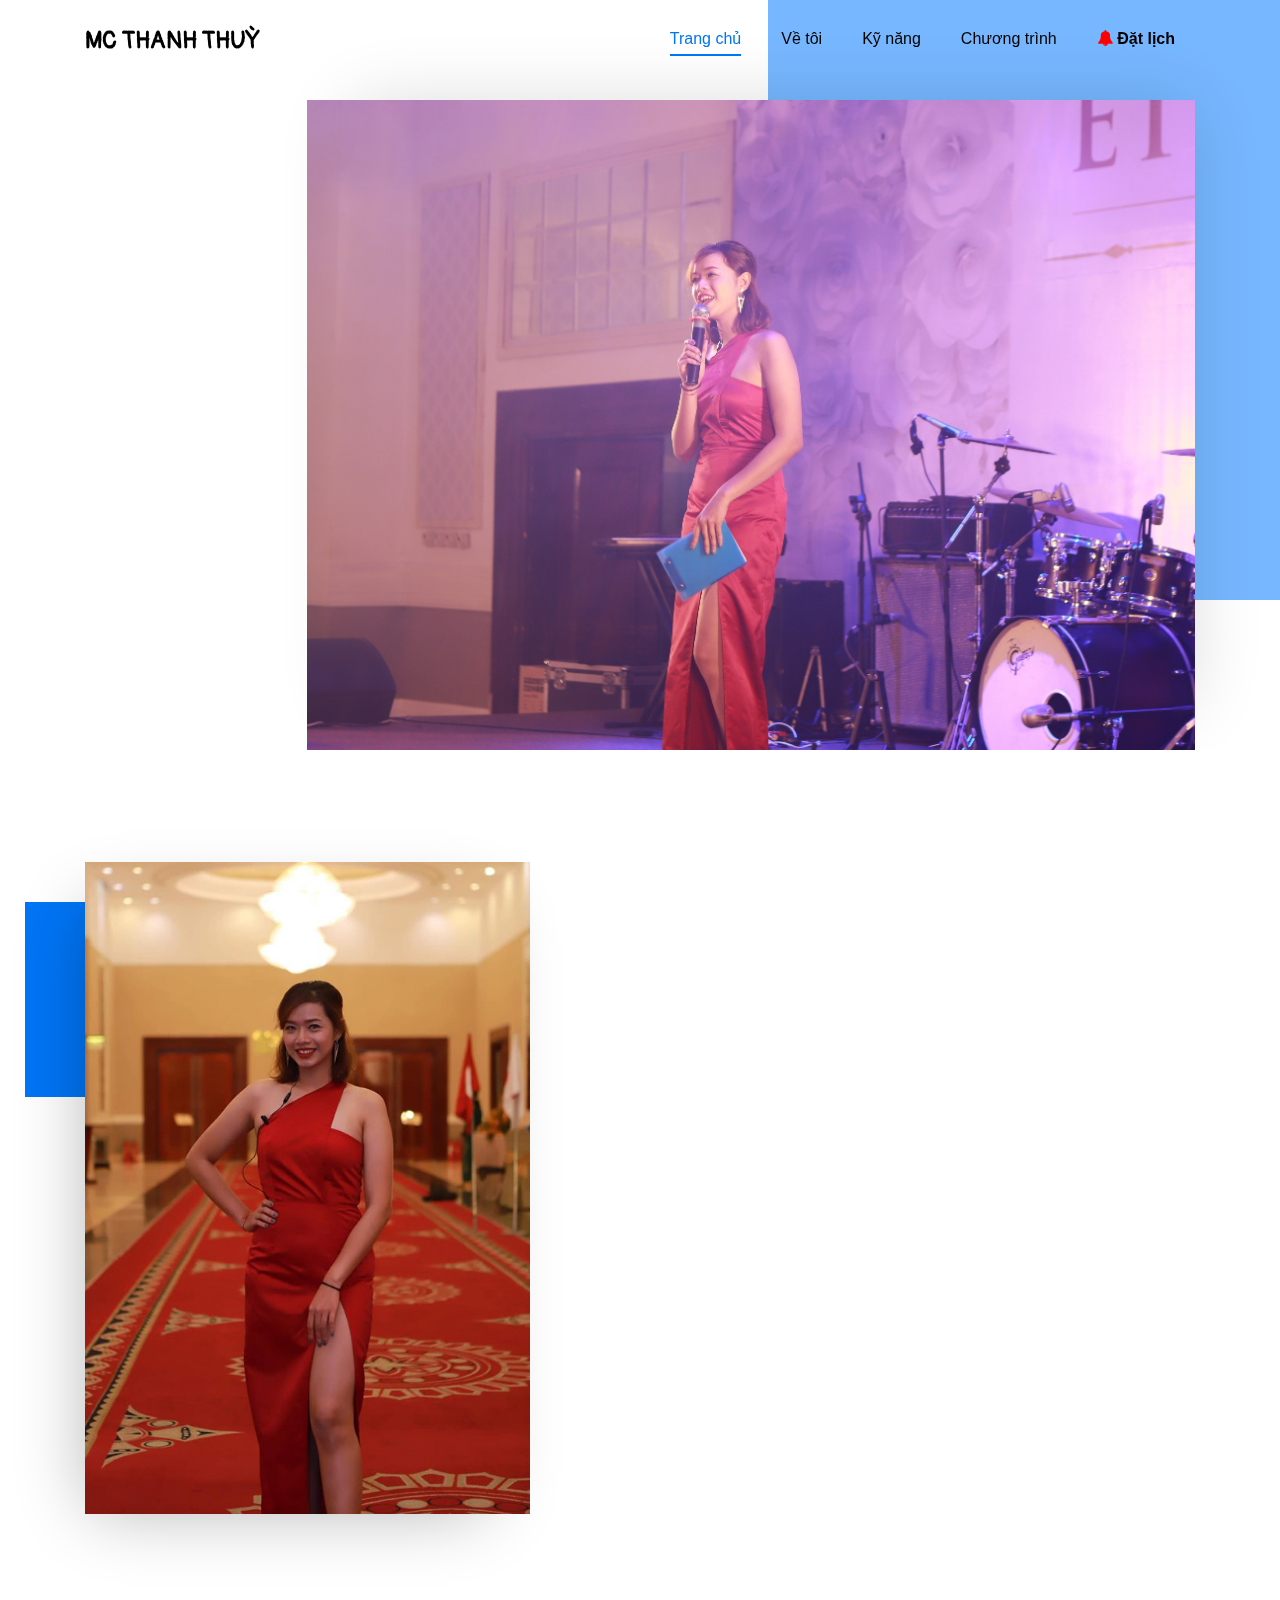
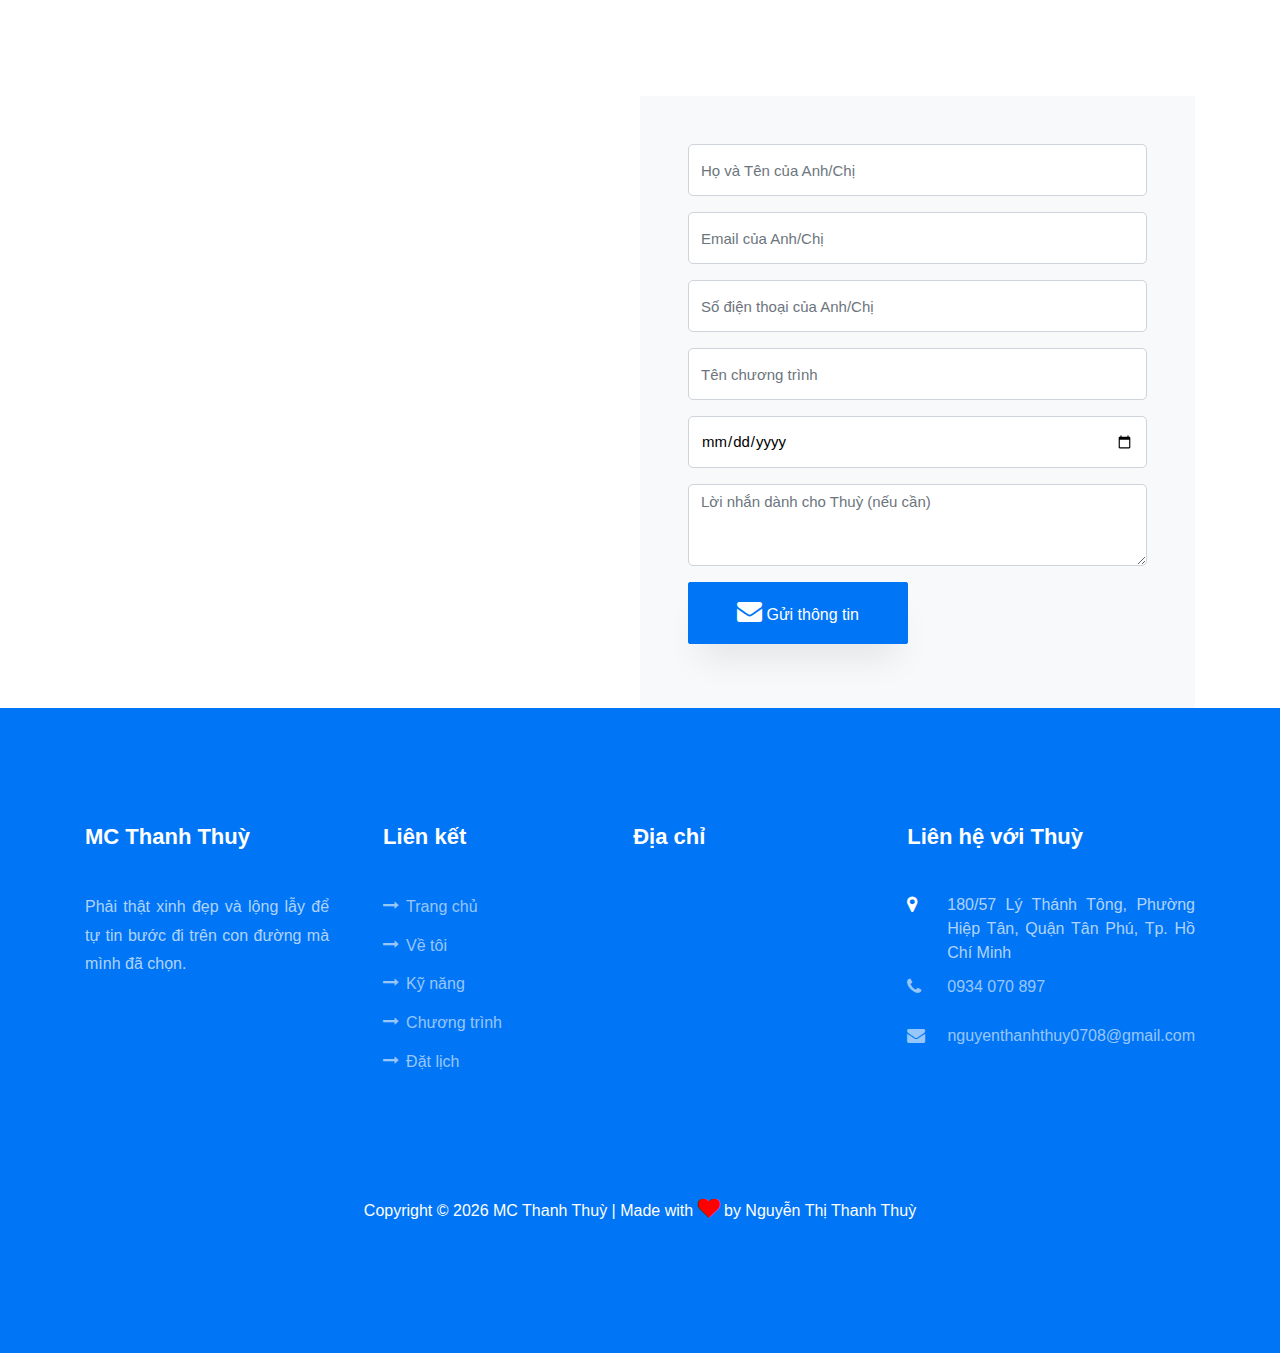
==== index.html @ 59573416 "Version 1" ====
<!DOCTYPE HTML>
<html xmlns="http://www.w3.org/1999/xhtml" xml:lang="vi-vn" lang="vi-vn" >
	<head profile="http://www.w3.org/1999/xhtml/vocab">
    	<meta name="robots" content="index, follow" />
    	<meta name="revisit-after" content="1 days" />		
    	<meta name="viewport" content="width=device-width, initial-scale=1.0, maximum-scale=1.0, user-scalable=no">
    	<meta http-equiv="content-type" content="text/html; charset=utf-8" />

    	<title>MC THANH THUỲ</title>
    	<link rel="shortcut icon" href="favicon.ico" type="image/x-icon"/>

    	<meta name="keywords" content="mc, master of ceremonies, nguoi dan chuong trinh, mc chuong trinh, mc su kien, thanh thuy, nguyen thi thanh thuy, thanh thuỳ, nguyễn thị thanh thuỳ, người dẫn chương trình, mc chương trình, mc sự kiện, team building, mc chuyen nghiep, mc chuyên nghiệp" />
    	<meta name="description" content="Nguyễn Thị Thanh Thuỳ - MC chuyên nghiệp tại Tp. Hồ Chí Minh, đảm bảo sự hài lòng cho chương trình, sự kiện của bạn." />
    	<meta name="copyright" content="MC Thanh Thuỳ" />
    	<meta name="author" content="Nguyễn Thị Thanh Thuỳ" />

    	<link href="https://fonts.googleapis.com/css?family=Pacifico&display=swap" rel="stylesheet">
    	<link href="https://fonts.googleapis.com/css?family=Pangolin&display=swap" rel="stylesheet">
    	<link href="https://stackpath.bootstrapcdn.com/font-awesome/4.7.0/css/font-awesome.min.css" rel="stylesheet" integrity="sha384-wvfXpqpZZVQGK6TAh5PVlGOfQNHSoD2xbE+QkPxCAFlNEevoEH3Sl0sibVcOQVnN" crossorigin="anonymous">
    	<link rel="stylesheet" href="css/open-iconic-bootstrap.min.css">
    	<link rel="stylesheet" href="css/animate.css">
    	<link rel="stylesheet" href="css/owl.carousel.min.css">
    	<link rel="stylesheet" href="css/owl.theme.default.min.css">
    	<link rel="stylesheet" href="css/magnific-popup.css">
    	<link rel="stylesheet" href="css/aos.css">
    	<link rel="stylesheet" href="css/ionicons.min.css">
	    <link rel="stylesheet" href="css/flaticon.css">
	    <link rel="stylesheet" href="css/icomoon.css">
	    <link rel="stylesheet" href="css/font-awesome-animation.min.css">
	    <link rel="stylesheet" href="css/style.css">
  	</head>
	<body data-spy="scroll" data-target=".site-navbar-target" data-offset="300"> 
    	<nav class="navbar navbar-expand-lg navbar-dark ftco_navbar bg-dark ftco-navbar-light site-navbar-target" id="ftco-navbar">
	    	<div class="container">
	      		<a class="navbar-brand" href="index.html" style="font-family: 'Pangolin', cursive;">MC Thanh Thuỳ</a>
	      		<button class="navbar-toggler js-fh5co-nav-toggle fh5co-nav-toggle" type="button" data-toggle="collapse" data-target="#ftco-nav" aria-controls="ftco-nav" aria-expanded="false" aria-label="Toggle navigation">
	        		<span class="oi oi-menu"></span> 
	      		</button>
	      		<div class="collapse navbar-collapse" id="ftco-nav">
	        		<ul class="navbar-nav nav ml-auto">
		          		<li class="nav-item"><a href="#home-section" class="nav-link"><span>Trang chủ</span></a></li>
		          		<li class="nav-item"><a href="#about-section" class="nav-link"><span>Về tôi</span></a></li>
		          		<li class="nav-item"><a href="#skills-section" class="nav-link"><span>Kỹ năng</span></a></li>
		          		<li class="nav-item"><a href="#projects-section" class="nav-link"><span>Chương trình</span></a></li>
		          		<li class="nav-item"><a href="#contact-section" class="nav-link"><span style="font-weight: bold;"><i class="fa fa-bell faa-ring animated" style="color: red"></i> Đặt lịch</span></a></li>
	        		</ul>
	      		</div>
	    	</div>
	  	</nav>

	  	<section id="home-section" class="hero">
		  	<div class="home-slider  owl-carousel">
	      		<div class="slider-item ">
	      			<div class="overlay"></div>
	        		<div class="container">
	          			<div class="row d-md-flex no-gutters slider-text align-items-end justify-content-end" data-scrollax-parent="true">
	          				<div class="one-third order-md-last img" style="background-image:url(images/background_1.jpg);">
	          					<div class="overlay"></div>
	          				</div>
		          			<div class="one-forth d-flex  align-items-center ftco-animate" data-scrollax=" properties: { translateY: '70%' }">
		          				<div class="text">
		          					<span class="subheading">#Thanh_Thuỳ_Nè</span>
			            			<h1 class="mb-4 mt-3">Tôi là </br> <span>Thanh Thuỳ</span></h1>
			            			<h2 class="mb-4">Master </br> of Ceremonies</h2>
		            			</div>
		          			</div>
	        			</div>
	        		</div>
	      		</div>

	      		<div class="slider-item">
	      			<div class="overlay"></div>
	        		<div class="container">
	          			<div class="row d-flex no-gutters slider-text align-items-end justify-content-end" data-scrollax-parent="true">
	          				<div class="one-third order-md-last img" style="background-image:url(images/background_2.jpg);">
	          					<div class="overlay"></div>
	          				</div>
		         			<div class="one-forth d-flex align-items-center ftco-animate" data-scrollax=" properties: { translateY: '70%' }">
		          				<div class="text">
		          					<span class="subheading">#Thanh_Thuỳ_Làm_MC</span>
			            			<h1 class="mb-4 mt-3">MC <span>chính là đam mê!</span></h1>
			            			<h2 class="mb-4">My Passion</h2>
		            			</div>
		          			</div>
	        			</div>
	        		</div>
	      		</div>
	    	</div>
    	</section>

	    <section class="ftco-about ftco-counter img ftco-section" id="about-section">
	    	<div class="container">
	    		<div class="row d-flex">
	    			<div class="col-md-6 col-lg-5 d-flex">
	    				<div class="img-about img d-flex align-items-stretch">
	    					<div class="overlay"></div>
		    				<div class="img d-flex align-self-stretch align-items-center" style="background-image:url(images/about-1.jpg);">
		    				</div>
	    				</div>
	    			</div>
	    			<div class="col-md-6 col-lg-7 pl-lg-5 py-5">
	    				<div class="row justify-content-start pb-3">
			          		<div class="col-md-12 heading-section ftco-animate">
			          			<span class="subheading">Xin chào mọi người, tôi là</span>
			            		<h2 class="mb-4" style="font-size: 34px; text-align: center; text-transform: capitalize; font-family: 'Pacifico', cursive; color: #CC3366;">Nguyễn Thị Thanh Thuỳ</h2>
			            		<p style="text-align: justify;">Đối với Thuỳ, </br>&nbsp; &nbsp; &nbsp;Phải thật xinh đẹp và lộng lẫy để tự tin bước đi trên con đường mà mình đã chọn.</p>
			          		</div>
			        	</div>
			        	<div class="row">
			        		<div class="col-md-6" style="text-align: center;">
			        			<div class="media block-6 services d-block ftco-animate">
			              			<i class="fa fa-microphone fa-5x" style="color: #006666;"></i>
			              			<div class="media-body" style="margin-top: 10px;">
			               	 			<h3 class="heading mb-3" style="color: #006666">Thuỳ là MC!</h3>
			                			<p>Công việc của Thuỳ là giúp cho một chương trình trở nên hoàn hảo nhất.</p>
			              			</div>
			            		</div> 
			        		</div>
			        		<div class="col-md-6" style="text-align: center;">
			        			<div class="media block-6 services d-block ftco-animate">
			              			<i class="fa fa-address-card fa-5x" style="color: #006666"></i>
						            <div class="media-body" style="margin-top: 9px;">
						            	<h3 class="heading mb-3" style="color: #006666">Xem CV của Thuỳ!</h3>
						                <p>Xem chi tiết CV để biết thêm về Thuỳ và công việc của Thuỳ tại <a href="#" target="_blank">đây</a>.</p>
						            </div>
			            		</div> 
			        		</div>
			        	</div>
		          		<div class="counter-wrap ftco-animate d-flex mt-md-3">
	              			<div class="text p-4 pr-5 bg-primary">
	              				<p class="mb-0">
		                			<span class="number" data-number="50"></span>
		                			<span>Chương trình - Sự kiện</span>
	                			</p>
	              			</div>
		          		</div>
		        	</div>
	        	</div>
	    	</div>
	    </section>
		
		<section class="ftco-section bg-light" id="skills-section">
			<div class="container">
				<div class="row justify-content-center pb-5">
          			<div class="col-md-12 heading-section text-center ftco-animate">
            			<h2 class="mb-4">Kỹ năng</h2>
            			<p>Giao tiếp là một kỹ năng bạn có thể học. Nó cũng giống như đi xe đạp hay tập đánh máy. </br> Nếu bạn sẵn sàng nhọc công vì nó, bạn có thể nhanh chóng cải thiện chất lượng của mọi phần trong cuộc sống của mình.</p>
          			</div>
        		</div>
				<div class="row">
					<div class="col-md-6 animate-box">
						<div class="progress-wrap ftco-animate">
							<h3>Tin học văn phòng</h3>
							<div class="progress">
							 	<div class="progress-bar color-1" role="progressbar" aria-valuenow="80"
							  	aria-valuemin="0" aria-valuemax="100" style="width:80%">
							    	<span>80%</span>
							  	</div>
							</div>
						</div>
					</div>
					<div class="col-md-6 animate-box">
						<div class="progress-wrap ftco-animate">
							<h3>Kỹ năng thuyết trình</h3>
							<div class="progress">
							 	<div class="progress-bar color-2" role="progressbar" aria-valuenow="90"
							  	aria-valuemin="0" aria-valuemax="100" style="width:90%">
							    	<span>90%</span>
							  	</div>
							</div>
						</div>
					</div>
					<div class="col-md-6 animate-box">
						<div class="progress-wrap ftco-animate">
							<h3>Kỹ năng quản lý thời gian</h3>
							<div class="progress">
							 	<div class="progress-bar color-3" role="progressbar" aria-valuenow="90"
							  	aria-valuemin="0" aria-valuemax="100" style="width:90%">
							    	<span>90%</span>
							  	</div>
							</div>
						</div>
					</div>
					<div class="col-md-6 animate-box">
						<div class="progress-wrap ftco-animate">
							<h3>Kỹ năng xử lý tình huống</h3>
							<div class="progress">
							 	<div class="progress-bar color-4" role="progressbar" aria-valuenow="85"
							  	aria-valuemin="0" aria-valuemax="100" style="width:85%">
							    <span>85%</span>
							  	</div>
							</div>
						</div>
					</div>
					<div class="col-md-6 animate-box">
						<div class="progress-wrap ftco-animate">
							<h3>Photoshop</h3>
							<div class="progress">
							 	<div class="progress-bar color-5" role="progressbar" aria-valuenow="80"
							  	aria-valuemin="0" aria-valuemax="100" style="width:80%">
							    <span>80%</span>
							  	</div>
							</div>
						</div>
					</div>
					<div class="col-md-6 animate-box">
						<div class="progress-wrap ftco-animate">
							<h3>Ngoại ngữ (Tiếng Anh)</h3>
							<div class="progress">
							 	<div class="progress-bar color-6" role="progressbar" aria-valuenow="80"
							  	aria-valuemin="0" aria-valuemax="100" style="width:80%">
							    <span>80%</span>
							  	</div>
							</div>
						</div>
					</div>
				</div>
				<div class="row justify-content-center py-5 mt-5">
          			<div class="col-md-12 heading-section text-center ftco-animate">
            			<p>Kỹ năng tốt nhất của tôi là sự cầu thị. Tôi là miếng bọt biển và năng nổ muốn học hỏi.</p>
          			</div>
        		</div>

        		<div class="row">
					<div class="col-md-4 text-center d-flex ftco-animate">
						<div class="services-1">
							<span class="icon">
								<i class="flaticon-analysis"></i>
							</span>
							<div class="desc">
								<h3 class="mb-5">Khám Phá</h3>
								<h4>Du lịch đó đây</h4>
								<h4>Tán gẫu bạn bè</h4>
								<h4>Ăn uống - Trà sữa</h4>
							</div>
						</div>
					</div>
					<div class="col-md-4 text-center d-flex ftco-animate">
						<div class="services-1">
							<span class="icon">
								<i class="flaticon-flasks"></i>
							</span>
							<div class="desc">
								<h3 class="mb-5">Sáng Tạo</h3>
								<h4>Thông tin chương trình</h4>
								<h4>Thiết kế truyền thông</h4>
								<h4>Thương hiệu cá nhân</h4>
							</div>
						</div>
					</div>
					<div class="col-md-4 text-center d-flex ftco-animate">
						<div class="services-1">
							<span class="icon">
								<i class="flaticon-ideas"></i>
							</span>
							<div class="desc">
								<h3 class="mb-5">Học Hỏi</h3>
								<h4>Cầu thị</h4>
								<h4>Kỹ năng xã hội</h4>
								<h4>Chuyên môn nghề nghiệp</h4>
							</div>
						</div>
					</div>
				</div>
			</div>
		</section>

		<section class="ftco-section ftco-hireme">
			<div class="container">
				<div class="row">
					<div class="col-md-8 col-lg-9 d-flex align-items-center ftco-animate">
						<h2>Để Thuỳ <span>là MC</span> cho chương trình của bạn...</h2>
					</div>
					<div class="col-md-4 col-lg-3 d-flex align-items-center ftco-animate">
						<p class="mb-0"><a href="#contact-section" class="btn btn-white py-4 px-5" style="font-weight: bold;"><i class="fa fa-circle-o faa-burst animated"></i>&nbsp;&nbsp; Đặt lịch ngay</a></p>
					</div>
				</div>
			</div>
		</section>
 

	    <section class="ftco-section ftco-project" id="projects-section">
	    	<div class="container">
	    		<div class="row justify-content-center pb-5">
	          		<div class="col-md-12 heading-section text-center ftco-animate">
	            		<h2 class="mb-4">Chương trình tiêu biểu</h2>
	            		<p>Mỗi chương trình diễn ra dù thành công hay không đều luôn để lại cho Thuỳ những kỷ niệm vui vẻ.</br> Thuỳ lấy những kỷ niệm này và biến chúng thành động lực để thực hiện tốt các chương trình tiếp theo!</p>
	          		</div>
	        	</div>
	    		<div class="row">
	    			<div class="col-md-8">
	    				<div class="project img ftco-animate img-2 d-flex justify-content-center align-items-center" style="background-image: url(images/etherial-indie-show-2019.png);">
	    					<div class="overlay"></div>
		    				<div class="text text-center p-4">
		    					<h3><a href="https://www.yan.vn/cong-dong-indie-da-tai-da-mat-voi-etherial-indie-show-2019-200750.html" target="_blank">Etherial Indie Show 2019</a></h3>
		    					<span>Đại học FPT</span>
		    				</div>
	    				</div>
	    			</div>
	    			<div class="col-md-4">
	    				<div class="row">
	    					<div class="col-md-12">
			    				<div class="project img ftco-animate d-flex justify-content-center align-items-center" style="background-image: url(images/doanh-nhan-tre-dai-loan.jpg);">
			    					<div class="overlay"></div>
				    				<div class="text text-center p-4">
				    					<h3><a href="http://quochoitv.vn/kinh-te-xa-hoi/2018/9/hoi-doanh-nhan-tre-dai-loan-chia-se-yeu-thuong-voi-nguoi-dan-tinh-ben-tre/226286" target="_blank">Hội Doanh nhân trẻ Đài Loan chia sẻ yêu thương</a></h3>
				    					<span>Tỉnh Bến Tre</span>
				    				</div>
			    				</div>
		    				</div>
		    				<div class="col-md-12">
			    				<div class="project img ftco-animate d-flex justify-content-center align-items-center" style="background-image: url(images/cctv-tan-phu.jpg);">
			    					<div class="overlay"></div>
				    				<div class="text text-center p-4">
				    					<h3><a href="https://www.facebook.com/pg/cctvtanphu/photos/?tab=album&album_id=279599706063622" target="_blank">CCTV Tân Phú: GALA Gặp Nhau Cuối Năm 2018</a></h3>
				    					<span>CCTV Tân Phú</span>
				    				</div>
			    				</div>
		    				</div>
	    				</div>
	    			</div>
	    			<div class="col-md-4">
	    				<div class="project img ftco-animate d-flex justify-content-center align-items-center" style="background-image: url(images/workshop-vina-macines.jpg);">
	    					<div class="overlay"></div>
		    				<div class="text text-center p-4">
		    					<h3><a href="https://www.facebook.com/nguyenthanhthuy.0708/posts/1550811651726961" target="_blank">Workshop kỹ thuật - Vinamachines - PrimaPower - DataVTech - Epicor</a></h3>
		    					<span>Đại học HUTECH</span>
		    				</div>
	    				</div>
	  				</div>
	  				<div class="col-md-8">
	    				<div class="project img ftco-animate d-flex justify-content-center align-items-center" style="background-image: url(images/doi-thoai-cung-seo.jpg);">
	    					<div class="overlay"></div>
		    				<div class="text text-center p-4">
		    					<h3><a href="https://www.facebook.com/hutechuniversity/posts/1752293751580608" target="_blank">“Đối thoại cùng CEO” với chủ đề “Học và làm gì để thành công trong thời đại 4.0?”</a></h3>
		    					<span>Đại học HUTECH</span>
		    				</div>
	    				</div>
	  				</div>
	    		</div>
	    	</div>
	    </section>

	    <section class="ftco-section contact-section ftco-no-pb" id="contact-section">
	      	<div class="container">
	      		<div class="row justify-content-center mb-5 pb-3">
	          		<div class="col-md-7 heading-section text-center ftco-animate">
	            		<h2 class="mb-4">Liên hệ với Thuỳ</h2>
	            		<p>Hãy để lại thông tin của Quý Anh/Chị, Thuỳ sẽ liên hệ lại với Anh/Chị sớm nhất!</p>
	          		</div>
	        	</div>

		        <div class="row no-gutters block-9">
		          	<div class="col-md-6 order-md-last d-flex">
		            	<form class="bg-light p-4 p-md-5 contact-form" id="register-form">
		              		<div class="form-group">
		                		<input name="HoVaTen" type="text" class="form-control" placeholder="Họ và Tên của Anh/Chị" required>
		              		</div>
		              		<div class="form-group">
		                		<input name="Email" type="email" class="form-control" placeholder="Email của Anh/Chị" required>
		              		</div>
		              		<div class="form-group">
		                		<input name="SoDienThoai" type="number" class="form-control" placeholder="Số điện thoại của Anh/Chị" required>
		              		</div>
		              		<div class="form-group">
		                		<input name="TenChuongTrinh" type="text" class="form-control" placeholder="Tên chương trình" required>
		              		</div>
		              		<div class="form-group">
		                		<input name="NgayDienRa" type="date" class="form-control" placeholder="Chọn ngày diễn ra chương trình" required>
		              		</div>
		              		<div class="form-group">
		                		<textarea name="NoiDung" cols="30" rows="3" class="form-control" placeholder="Lời nhắn dành cho Thuỳ (nếu cần)"></textarea>
		              		</div>
		              		<div class="form-group" style="margin-bottom: 15px;">
		              			<div class="g-recaptcha" data-sitekey="6LfOPKoUAAAAAPwnVXd_mOxnsbtYsc3b9BoABb5o" data-callback="enableBtn"></div>
		              		</div>
		              		<div class="form-group" id="btnsubmit">
		                		<button type="submit" id="submit-form" class="btn btn-primary py-3 px-5"><i class="fa fa-envelope faa-shake animated" style="font-size: 25px;"></i>&nbsp;Gửi thông tin</button>
		              		</div>
		            	</form>
		          	</div>

		          	<div class="col-md-6 d-flex">
		          		<div class="img" style="background-image: url(images/about.jpg);"></div>
		          	</div>
		        </div>
	      	</div>
	    </section>
		
	    <footer class="ftco-footer ftco-section">
	      	<div class="container">
	        	<div class="row mb-5">
	          		<div class="col-md">
	            		<div class="ftco-footer-widget mb-4">
	              			<h2 class="ftco-heading-2">MC Thanh Thuỳ</h2>
	              			<p style="text-align: justify;">Phải thật xinh đẹp và lộng lẫy để tự tin bước đi trên con đường mà mình đã chọn.</p>
	              			<ul class="ftco-footer-social list-unstyled float-md-left float-lft mt-5">
	                			<li class="ftco-animate"><a href="#" target="_blank"><span class="icon-twitter"></span></a></li>
	                			<li class="ftco-animate"><a href="https://www.facebook.com/nguyenthanhthuy.0708" target="_blank"><span class="icon-facebook"></span></a></li>
	                			<li class="ftco-animate"><a href="#" target="_blank"><span class="icon-instagram"></span></a></li>
	              			</ul>
	            		</div>
	          		</div>
	          		<div class="col-md">
	            		<div class="ftco-footer-widget mb-4 ml-md-4">
	              			<h2 class="ftco-heading-2">Liên kết</h2>
	              			<ul class="list-unstyled">
				                <li><a href="#home-section"><span class="icon-long-arrow-right mr-2"></span>Trang chủ</a></li>
				                <li><a href="#about-section"><span class="icon-long-arrow-right mr-2"></span>Về tôi</a></li>
				                <li><a href="#skills-section"><span class="icon-long-arrow-right mr-2"></span>Kỹ năng</a></li>
				                <li><a href="#projects-section"><span class="icon-long-arrow-right mr-2"></span>Chương trình</a></li>
				                <li><a href="#contact-section"><span class="icon-long-arrow-right mr-2"></span>Đặt lịch</a></li>
	              			</ul>
	            		</div>
	          		</div>
	          		<div class="col-md">
	             		<div class="ftco-footer-widget mb-4">
	              			<h2 class="ftco-heading-2">Địa chỉ</h2>
	              			<div>
	              				<iframe src="https://www.google.com/maps/embed?pb=!1m18!1m12!1m3!1d692.8872411856983!2d106.62405882669255!3d10.768189936909359!2m3!1f0!2f0!3f0!3m2!1i1024!2i768!4f13.1!3m3!1m2!1s0x31752c216dd2c5cd%3A0x283805a373712e55!2zQ0xCIELGoWkgTOG7mWkgTMO9IFRow6FuaCBUw7RuZw!5e0!3m2!1svi!2s!4v1561293839003!5m2!1svi!2s" width="100%" height="222" frameborder="0" style="border:0" allowfullscreen></iframe>
	              			</div>
	            		</div>
	          		</div>
	          		<div class="col-md">
	            		<div class="ftco-footer-widget mb-4">
	            			<h2 class="ftco-heading-2">Liên hệ với Thuỳ</h2>
	            			<div class="block-23 mb-3">
				             	<ul>
				                	<li><span class="icon icon-map-marker"></span><span class="text" style="text-align: justify;">180/57 Lý Thánh Tông, Phường Hiệp Tân, Quận Tân Phú, Tp. Hồ Chí Minh</span></li>
				                	<li><a href="tel:0934070897"><span class="icon icon-phone"></span><span class="text">0934 070 897</span></a></li>
				                	<li><a href="mailto:nguyenthanhthuy0708@gmail.com"><span class="icon icon-envelope"></span><span class="text">&nbsp;&nbsp;&nbsp;&nbsp;&nbsp;nguyenthanhthuy0708@gmail.com</span></a></li>
				              	</ul>
		            		</div>
	            		</div>
	          		</div>
	        	</div>
	        	<div class="row">
	          		<div class="col-md-12 text-center">
	            		<p style="color: #fff">Copyright &copy; <script>document.write(new Date().getFullYear());</script> MC Thanh Thuỳ | Made with <i class="fa fa-heart faa-pulse animated" style="color: red; font-size: 22px;"></i> by Nguyễn Thị Thanh Thuỳ</p>
	          		</div>
	        	</div>
	      	</div>
	    </footer>

	    <div class="modal fade" id="SuccessModal" tabindex="-1" role="dialog" aria-labelledby="SuccessModal" aria-hidden="true">
  			<div class="modal-dialog modal-lg" role="document">
    			<div class="modal-content">
					<div class="modal-body">
						<div class="row">
						    <div class="col-md-4">
						     	<img src="image/success.gif" width="100%">
						    </div>
						    <div class="col-md-8">
						     	<p style="color: red; font-weight: bold; text-align: justify;">Cảm ơn Quý Anh/Chị đã gửi thông tin liên hệ cho Thuỳ. Thông tin này đã được gửi đi thành công!</p>
						     	<p style="text-align: justify;">Thuỳ sẽ chủ động liên hệ lại với Anh/Chị theo thông tin trên để xác nhận thông tin chương trình.</p>
								<p style="text-align: justify;">Mọi thắc mắc, Quý Anh/Chị có thể liên hệ với Thuỳ qua số điện thoại <a href="tel:0934070897">0934 070 897</a> hoặc qua địa chỉ email <a href="mailto:nguyenthanhthuy0708@gmail.com">nguyenthanhthuy0708@gmail.com</a>.</p>
								<p>Trân trọng cảm ơn! Chúc Quý Anh/Chị một ngày an lành!</p>
						    </div>
						</div>
					</div>
      				<div class="modal-footer">
        				<button type="button" class="btn btn-success" data-dismiss="modal">Đóng</button>
      				</div>
    			</div>
  			</div>
		</div>

		<div class="modal fade" id="FailModal" tabindex="-1" role="dialog" aria-labelledby="FailModal" aria-hidden="true">
  			<div class="modal-dialog modal-lg" role="document">
    			<div class="modal-content">
					<div class="modal-body">
						<div class="row">
						    <div class="col-md-4">
						     	<img src="image/fail.gif" width="100%">
						    </div>
						    <div class="col-md-8">
						     	<p style="color: red; font-weight: bold;">Ops! Đã có lỗi xảy ra, Quý Anh/Chị vui lòng gửi lại giúp Thuỳ.</p>
								<p>Nếu lỗi vẫn tiếp tục xảy ra, vui lòng phản hồi thông tin qua địa chỉ email: <a href="mailto:hongphuoc2597@gmai.com">hongphuoc2597@gmai.com</a>.</p>
								<p>Trân trọng cảm ơn!</p>
						    </div>
						</div>
					</div>
      				<div class="modal-footer">
        				<button type="button" class="btn btn-success" data-dismiss="modal">Đóng</button>
      				</div>
    			</div>
  			</div>
		</div>

  		<div id="ftco-loader" class="show fullscreen"><svg class="circular" width="48px" height="48px"><circle class="path-bg" cx="24" cy="24" r="22" fill="none" stroke-width="4" stroke="#eeeeee"/><circle class="path" cx="24" cy="24" r="22" fill="none" stroke-width="4" stroke-miterlimit="10" stroke="#F96D00"/></svg></div>

		<script src="js/jquery.min.js"></script>
		<script src="js/jquery-migrate-3.0.1.min.js"></script>
		<script src="js/popper.min.js"></script>
		<script src="js/bootstrap.min.js"></script>
		<script src="js/jquery.easing.1.3.js"></script>
		<script src="js/jquery.waypoints.min.js"></script>
		<script src="js/jquery.stellar.min.js"></script>
		<script src="js/owl.carousel.min.js"></script>
		<script src="js/jquery.magnific-popup.min.js"></script>
		<script src="js/aos.js"></script>
		<script src="js/jquery.animateNumber.min.js"></script>
		<script src="js/scrollax.min.js"></script>
		  
		<script src="js/main.js"></script>
		<script src='https://www.google.com/recaptcha/api.js'></script>

		<!-- Template by Colorlib, website: https://colorlib.com -->
		<!-- Developed by Nguyen Trong Minh Hong Phuoc -->
  	</body>
</html>
---- css/flaticon.css ----
/*
  	Flaticon icon font: Flaticon
  	Creation date: 04/01/2019 13:45
  	*/


@font-face {
  font-family: "Flaticon";
  src: url("../fonts/flaticon/font/Flaticon.eot");
  src: url("../fonts/flaticon/font/Flaticon.eot?#iefix") format("embedded-opentype"),
       url("../fonts/flaticon/font/Flaticon.woff") format("woff"),
       url("../fonts/flaticon/font/Flaticon.ttf") format("truetype"),
       url("../fonts/flaticon/font/Flaticon.svg#Flaticon") format("svg");
  font-weight: normal;
  font-style: normal;
}

@media screen and (-webkit-min-device-pixel-ratio:0) {
  @font-face {
    font-family: "Flaticon";
    src: url("../fonts/flaticon/font/Flaticon.svg#Flaticon") format("svg");
  }
}

[class^="flaticon-"]:before, [class*=" flaticon-"]:before,
[class^="flaticon-"]:after, [class*=" flaticon-"]:after {   
  font-family: Flaticon;
  font-style: normal;
  font-weight: normal;
  font-variant: normal;
  text-transform: none;
  line-height: 1;

  /* Better Font Rendering =========== */
  -webkit-font-smoothing: antialiased;
  -moz-osx-font-smoothing: grayscale;
}

.flaticon-ideas:before { content: "\f100"; }
.flaticon-flasks:before { content: "\f101"; }
.flaticon-analysis:before { content: "\f102"; }
.flaticon-ux-design:before { content: "\f103"; }
.flaticon-web-design:before { content: "\f104"; }
.flaticon-idea:before { content: "\f105"; }
.flaticon-innovation:before { content: "\f106"; }
---- css/icomoon.css ----
@font-face {
  font-family: 'icomoon';
  src:  url('../fonts/icomoon/icomoon.eot?6tt51o');
  src:  url('../fonts/icomoon/icomoon.eot?6tt51o#iefix') format('embedded-opentype'),
    url('../fonts/icomoon/icomoon.ttf?6tt51o') format('truetype'),
    url('../fonts/icomoon/icomoon.woff?6tt51o') format('woff'),
    url('../fonts/icomoon/icomoon.svg?6tt51o#icomoon') format('svg');
  font-weight: normal;
  font-style: normal;
}

[class^="icon-"], [class*=" icon-"] {
  /* use !important to prevent issues with browser extensions that change fonts */
  font-family: 'icomoon' !important;
  speak: none;
  font-style: normal;
  font-weight: normal;
  font-variant: normal;
  text-transform: none;
  line-height: 1;

  /* Better Font Rendering =========== */
  -webkit-font-smoothing: antialiased;
  -moz-osx-font-smoothing: grayscale;
}

.icon-asterisk:before {
  content: "\f069";
}
.icon-plus:before {
  content: "\f067";
}
.icon-question:before {
  content: "\f128";
}
.icon-minus:before {
  content: "\f068";
}
.icon-glass:before {
  content: "\f000";
}
.icon-music:before {
  content: "\f001";
}
.icon-search:before {
  content: "\f002";
}
.icon-envelope-o:before {
  content: "\f003";
}
.icon-heart:before {
  content: "\f004";
}
.icon-star:before {
  content: "\f005";
}
.icon-star-o:before {
  content: "\f006";
}
.icon-user:before {
  content: "\f007";
}
.icon-film:before {
  content: "\f008";
}
.icon-th-large:before {
  content: "\f009";
}
.icon-th:before {
  content: "\f00a";
}
.icon-th-list:before {
  content: "\f00b";
}
.icon-check:before {
  content: "\f00c";
}
.icon-close:before {
  content: "\f00d";
}
.icon-remove:before {
  content: "\f00d";
}
.icon-times:before {
  content: "\f00d";
}
.icon-search-plus:before {
  content: "\f00e";
}
.icon-search-minus:before {
  content: "\f010";
}
.icon-power-off:before {
  content: "\f011";
}
.icon-signal:before {
  content: "\f012";
}
.icon-cog:before {
  content: "\f013";
}
.icon-gear:before {
  content: "\f013";
}
.icon-trash-o:before {
  content: "\f014";
}
.icon-home:before {
  content: "\f015";
}
.icon-file-o:before {
  content: "\f016";
}
.icon-clock-o:before {
  content: "\f017";
}
.icon-road:before {
  content: "\f018";
}
.icon-download:before {
  content: "\f019";
}
.icon-arrow-circle-o-down:before {
  content: "\f01a";
}
.icon-arrow-circle-o-up:before {
  content: "\f01b";
}
.icon-inbox:before {
  content: "\f01c";
}
.icon-play-circle-o:before {
  content: "\f01d";
}
.icon-repeat:before {
  content: "\f01e";
}
.icon-rotate-right:before {
  content: "\f01e";
}
.icon-refresh:before {
  content: "\f021";
}
.icon-list-alt:before {
  content: "\f022";
}
.icon-lock:before {
  content: "\f023";
}
.icon-flag:before {
  content: "\f024";
}
.icon-headphones:before {
  content: "\f025";
}
.icon-volume-off:before {
  content: "\f026";
}
.icon-volume-down:before {
  content: "\f027";
}
.icon-volume-up:before {
  content: "\f028";
}
.icon-qrcode:before {
  content: "\f029";
}
.icon-barcode:before {
  content: "\f02a";
}
.icon-tag:before {
  content: "\f02b";
}
.icon-tags:before {
  content: "\f02c";
}
.icon-book:before {
  content: "\f02d";
}
.icon-bookmark:before {
  content: "\f02e";
}
.icon-print:before {
  content: "\f02f";
}
.icon-camera:before {
  content: "\f030";
}
.icon-font:before {
  content: "\f031";
}
.icon-bold:before {
  content: "\f032";
}
.icon-italic:before {
  content: "\f033";
}
.icon-text-height:before {
  content: "\f034";
}
.icon-text-width:before {
  content: "\f035";
}
.icon-align-left:before {
  content: "\f036";
}
.icon-align-center:before {
  content: "\f037";
}
.icon-align-right:before {
  content: "\f038";
}
.icon-align-justify:before {
  content: "\f039";
}
.icon-list:before {
  content: "\f03a";
}
.icon-dedent:before {
  content: "\f03b";
}
.icon-outdent:before {
  content: "\f03b";
}
.icon-indent:before {
  content: "\f03c";
}
.icon-video-camera:before {
  content: "\f03d";
}
.icon-image:before {
  content: "\f03e";
}
.icon-photo:before {
  content: "\f03e";
}
.icon-picture-o:before {
  content: "\f03e";
}
.icon-pencil:before {
  content: "\f040";
}
.icon-map-marker:before {
  content: "\f041";
}
.icon-adjust:before {
  content: "\f042";
}
.icon-tint:before {
  content: "\f043";
}
.icon-edit:before {
  content: "\f044";
}
.icon-pencil-square-o:before {
  content: "\f044";
}
.icon-share-square-o:before {
  content: "\f045";
}
.icon-check-square-o:before {
  content: "\f046";
}
.icon-arrows:before {
  content: "\f047";
}
.icon-step-backward:before {
  content: "\f048";
}
.icon-fast-backward:before {
  content: "\f049";
}
.icon-backward:before {
  content: "\f04a";
}
.icon-play:before {
  content: "\f04b";
}
.icon-pause:before {
  content: "\f04c";
}
.icon-stop:before {
  content: "\f04d";
}
.icon-forward:before {
  content: "\f04e";
}
.icon-fast-forward:before {
  content: "\f050";
}
.icon-step-forward:before {
  content: "\f051";
}
.icon-eject:before {
  content: "\f052";
}
.icon-chevron-left:before {
  content: "\f053";
}
.icon-chevron-right:before {
  content: "\f054";
}
.icon-plus-circle:before {
  content: "\f055";
}
.icon-minus-circle:before {
  content: "\f056";
}
.icon-times-circle:before {
  content: "\f057";
}
.icon-check-circle:before {
  content: "\f058";
}
.icon-question-circle:before {
  content: "\f059";
}
.icon-info-circle:before {
  content: "\f05a";
}
.icon-crosshairs:before {
  content: "\f05b";
}
.icon-times-circle-o:before {
  content: "\f05c";
}
.icon-check-circle-o:before {
  content: "\f05d";
}
.icon-ban:before {
  content: "\f05e";
}
.icon-arrow-left:before {
  content: "\f060";
}
.icon-arrow-right:before {
  content: "\f061";
}
.icon-arrow-up:before {
  content: "\f062";
}
.icon-arrow-down:before {
  content: "\f063";
}
.icon-mail-forward:before {
  content: "\f064";
}
.icon-share:before {
  content: "\f064";
}
.icon-expand:before {
  content: "\f065";
}
.icon-compress:before {
  content: "\f066";
}
.icon-exclamation-circle:before {
  content: "\f06a";
}
.icon-gift:before {
  content: "\f06b";
}
.icon-leaf:before {
  content: "\f06c";
}
.icon-fire:before {
  content: "\f06d";
}
.icon-eye:before {
  content: "\f06e";
}
.icon-eye-slash:before {
  content: "\f070";
}
.icon-exclamation-triangle:before {
  content: "\f071";
}
.icon-warning:before {
  content: "\f071";
}
.icon-plane:before {
  content: "\f072";
}
.icon-calendar:before {
  content: "\f073";
}
.icon-random:before {
  content: "\f074";
}
.icon-comment:before {
  content: "\f075";
}
.icon-magnet:before {
  content: "\f076";
}
.icon-chevron-up:before {
  content: "\f077";
}
.icon-chevron-down:before {
  content: "\f078";
}
.icon-retweet:before {
  content: "\f079";
}
.icon-shopping-cart:before {
  content: "\f07a";
}
.icon-folder:before {
  content: "\f07b";
}
.icon-folder-open:before {
  content: "\f07c";
}
.icon-arrows-v:before {
  content: "\f07d";
}
.icon-arrows-h:before {
  content: "\f07e";
}
.icon-bar-chart:before {
  content: "\f080";
}
.icon-bar-chart-o:before {
  content: "\f080";
}
.icon-twitter-square:before {
  content: "\f081";
}
.icon-facebook-square:before {
  content: "\f082";
}
.icon-camera-retro:before {
  content: "\f083";
}
.icon-key:before {
  content: "\f084";
}
.icon-cogs:before {
  content: "\f085";
}
.icon-gears:before {
  content: "\f085";
}
.icon-comments:before {
  content: "\f086";
}
.icon-thumbs-o-up:before {
  content: "\f087";
}
.icon-thumbs-o-down:before {
  content: "\f088";
}
.icon-star-half:before {
  content: "\f089";
}
.icon-heart-o:before {
  content: "\f08a";
}
.icon-sign-out:before {
  content: "\f08b";
}
.icon-linkedin-square:before {
  content: "\f08c";
}
.icon-thumb-tack:before {
  content: "\f08d";
}
.icon-external-link:before {
  content: "\f08e";
}
.icon-sign-in:before {
  content: "\f090";
}
.icon-trophy:before {
  content: "\f091";
}
.icon-github-square:before {
  content: "\f092";
}
.icon-upload:before {
  content: "\f093";
}
.icon-lemon-o:before {
  content: "\f094";
}
.icon-phone:before {
  content: "\f095";
}
.icon-square-o:before {
  content: "\f096";
}
.icon-bookmark-o:before {
  content: "\f097";
}
.icon-phone-square:before {
  content: "\f098";
}
.icon-twitter:before {
  content: "\f099";
}
.icon-facebook:before {
  content: "\f09a";
}
.icon-facebook-f:before {
  content: "\f09a";
}
.icon-github:before {
  content: "\f09b";
}
.icon-unlock:before {
  content: "\f09c";
}
.icon-credit-card:before {
  content: "\f09d";
}
.icon-feed:before {
  content: "\f09e";
}
.icon-rss:before {
  content: "\f09e";
}
.icon-hdd-o:before {
  content: "\f0a0";
}
.icon-bullhorn:before {
  content: "\f0a1";
}
.icon-bell-o:before {
  content: "\f0a2";
}
.icon-certificate:before {
  content: "\f0a3";
}
.icon-hand-o-right:before {
  content: "\f0a4";
}
.icon-hand-o-left:before {
  content: "\f0a5";
}
.icon-hand-o-up:before {
  content: "\f0a6";
}
.icon-hand-o-down:before {
  content: "\f0a7";
}
.icon-arrow-circle-left:before {
  content: "\f0a8";
}
.icon-arrow-circle-right:before {
  content: "\f0a9";
}
.icon-arrow-circle-up:before {
  content: "\f0aa";
}
.icon-arrow-circle-down:before {
  content: "\f0ab";
}
.icon-globe:before {
  content: "\f0ac";
}
.icon-wrench:before {
  content: "\f0ad";
}
.icon-tasks:before {
  content: "\f0ae";
}
.icon-filter:before {
  content: "\f0b0";
}
.icon-briefcase:before {
  content: "\f0b1";
}
.icon-arrows-alt:before {
  content: "\f0b2";
}
.icon-group:before {
  content: "\f0c0";
}
.icon-users:before {
  content: "\f0c0";
}
.icon-chain:before {
  content: "\f0c1";
}
.icon-link:before {
  content: "\f0c1";
}
.icon-cloud:before {
  content: "\f0c2";
}
.icon-flask:before {
  content: "\f0c3";
}
.icon-cut:before {
  content: "\f0c4";
}
.icon-scissors:before {
  content: "\f0c4";
}
.icon-copy:before {
  content: "\f0c5";
}
.icon-files-o:before {
  content: "\f0c5";
}
.icon-paperclip:before {
  content: "\f0c6";
}
.icon-floppy-o:before {
  content: "\f0c7";
}
.icon-save:before {
  content: "\f0c7";
}
.icon-square:before {
  content: "\f0c8";
}
.icon-bars:before {
  content: "\f0c9";
}
.icon-navicon:before {
  content: "\f0c9";
}
.icon-reorder:before {
  content: "\f0c9";
}
.icon-list-ul:before {
  content: "\f0ca";
}
.icon-list-ol:before {
  content: "\f0cb";
}
.icon-strikethrough:before {
  content: "\f0cc";
}
.icon-underline:before {
  content: "\f0cd";
}
.icon-table:before {
  content: "\f0ce";
}
.icon-magic:before {
  content: "\f0d0";
}
.icon-truck:before {
  content: "\f0d1";
}
.icon-pinterest:before {
  content: "\f0d2";
}
.icon-pinterest-square:before {
  content: "\f0d3";
}
.icon-google-plus-square:before {
  content: "\f0d4";
}
.icon-google-plus:before {
  content: "\f0d5";
}
.icon-money:before {
  content: "\f0d6";
}
.icon-caret-down:before {
  content: "\f0d7";
}
.icon-caret-up:before {
  content: "\f0d8";
}
.icon-caret-left:before {
  content: "\f0d9";
}
.icon-caret-right:before {
  content: "\f0da";
}
.icon-columns:before {
  content: "\f0db";
}
.icon-sort:before {
  content: "\f0dc";
}
.icon-unsorted:before {
  content: "\f0dc";
}
.icon-sort-desc:before {
  content: "\f0dd";
}
.icon-sort-down:before {
  content: "\f0dd";
}
.icon-sort-asc:before {
  content: "\f0de";
}
.icon-sort-up:before {
  content: "\f0de";
}
.icon-envelope:before {
  content: "\f0e0";
}
.icon-linkedin:before {
  content: "\f0e1";
}
.icon-rotate-left:before {
  content: "\f0e2";
}
.icon-undo:before {
  content: "\f0e2";
}
.icon-gavel:before {
  content: "\f0e3";
}
.icon-legal:before {
  content: "\f0e3";
}
.icon-dashboard:before {
  content: "\f0e4";
}
.icon-tachometer:before {
  content: "\f0e4";
}
.icon-comment-o:before {
  content: "\f0e5";
}
.icon-comments-o:before {
  content: "\f0e6";
}
.icon-bolt:before {
  content: "\f0e7";
}
.icon-flash:before {
  content: "\f0e7";
}
.icon-sitemap:before {
  content: "\f0e8";
}
.icon-umbrella:before {
  content: "\f0e9";
}
.icon-clipboard:before {
  content: "\f0ea";
}
.icon-paste:before {
  content: "\f0ea";
}
.icon-lightbulb-o:before {
  content: "\f0eb";
}
.icon-exchange:before {
  content: "\f0ec";
}
.icon-cloud-download:before {
  content: "\f0ed";
}
.icon-cloud-upload:before {
  content: "\f0ee";
}
.icon-user-md:before {
  content: "\f0f0";
}
.icon-stethoscope:before {
  content: "\f0f1";
}
.icon-suitcase:before {
  content: "\f0f2";
}
.icon-bell:before {
  content: "\f0f3";
}
.icon-coffee:before {
  content: "\f0f4";
}
.icon-cutlery:before {
  content: "\f0f5";
}
.icon-file-text-o:before {
  content: "\f0f6";
}
.icon-building-o:before {
  content: "\f0f7";
}
.icon-hospital-o:before {
  content: "\f0f8";
}
.icon-ambulance:before {
  content: "\f0f9";
}
.icon-medkit:before {
  content: "\f0fa";
}
.icon-fighter-jet:before {
  content: "\f0fb";
}
.icon-beer:before {
  content: "\f0fc";
}
.icon-h-square:before {
  content: "\f0fd";
}
.icon-plus-square:before {
  content: "\f0fe";
}
.icon-angle-double-left:before {
  content: "\f100";
}
.icon-angle-double-right:before {
  content: "\f101";
}
.icon-angle-double-up:before {
  content: "\f102";
}
.icon-angle-double-down:before {
  content: "\f103";
}
.icon-angle-left:before {
  content: "\f104";
}
.icon-angle-right:before {
  content: "\f105";
}
.icon-angle-up:before {
  content: "\f106";
}
.icon-angle-down:before {
  content: "\f107";
}
.icon-desktop:before {
  content: "\f108";
}
.icon-laptop:before {
  content: "\f109";
}
.icon-tablet:before {
  content: "\f10a";
}
.icon-mobile:before {
  content: "\f10b";
}
.icon-mobile-phone:before {
  content: "\f10b";
}
.icon-circle-o:before {
  content: "\f10c";
}
.icon-quote-left:before {
  content: "\f10d";
}
.icon-quote-right:before {
  content: "\f10e";
}
.icon-spinner:before {
  content: "\f110";
}
.icon-circle:before {
  content: "\f111";
}
.icon-mail-reply:before {
  content: "\f112";
}
.icon-reply:before {
  content: "\f112";
}
.icon-github-alt:before {
  content: "\f113";
}
.icon-folder-o:before {
  content: "\f114";
}
.icon-folder-open-o:before {
  content: "\f115";
}
.icon-smile-o:before {
  content: "\f118";
}
.icon-frown-o:before {
  content: "\f119";
}
.icon-meh-o:before {
  content: "\f11a";
}
.icon-gamepad:before {
  content: "\f11b";
}
.icon-keyboard-o:before {
  content: "\f11c";
}
.icon-flag-o:before {
  content: "\f11d";
}
.icon-flag-checkered:before {
  content: "\f11e";
}
.icon-terminal:before {
  content: "\f120";
}
.icon-code:before {
  content: "\f121";
}
.icon-mail-reply-all:before {
  content: "\f122";
}
.icon-reply-all:before {
  content: "\f122";
}
.icon-star-half-empty:before {
  content: "\f123";
}
.icon-star-half-full:before {
  content: "\f123";
}
.icon-star-half-o:before {
  content: "\f123";
}
.icon-location-arrow:before {
  content: "\f124";
}
.icon-crop:before {
  content: "\f125";
}
.icon-code-fork:before {
  content: "\f126";
}
.icon-chain-broken:before {
  content: "\f127";
}
.icon-unlink:before {
  content: "\f127";
}
.icon-info:before {
  content: "\f129";
}
.icon-exclamation:before {
  content: "\f12a";
}
.icon-superscript:before {
  content: "\f12b";
}
.icon-subscript:before {
  content: "\f12c";
}
.icon-eraser:before {
  content: "\f12d";
}
.icon-puzzle-piece:before {
  content: "\f12e";
}
.icon-microphone:before {
  content: "\f130";
}
.icon-microphone-slash:before {
  content: "\f131";
}
.icon-shield:before {
  content: "\f132";
}
.icon-calendar-o:before {
  content: "\f133";
}
.icon-fire-extinguisher:before {
  content: "\f134";
}
.icon-rocket:before {
  content: "\f135";
}
.icon-maxcdn:before {
  content: "\f136";
}
.icon-chevron-circle-left:before {
  content: "\f137";
}
.icon-chevron-circle-right:before {
  content: "\f138";
}
.icon-chevron-circle-up:before {
  content: "\f139";
}
.icon-chevron-circle-down:before {
  content: "\f13a";
}
.icon-html5:before {
  content: "\f13b";
}
.icon-css3:before {
  content: "\f13c";
}
.icon-anchor:before {
  content: "\f13d";
}
.icon-unlock-alt:before {
  content: "\f13e";
}
.icon-bullseye:before {
  content: "\f140";
}
.icon-ellipsis-h:before {
  content: "\f141";
}
.icon-ellipsis-v:before {
  content: "\f142";
}
.icon-rss-square:before {
  content: "\f143";
}
.icon-play-circle:before {
  content: "\f144";
}
.icon-ticket:before {
  content: "\f145";
}
.icon-minus-square:before {
  content: "\f146";
}
.icon-minus-square-o:before {
  content: "\f147";
}
.icon-level-up:before {
  content: "\f148";
}
.icon-level-down:before {
  content: "\f149";
}
.icon-check-square:before {
  content: "\f14a";
}
.icon-pencil-square:before {
  content: "\f14b";
}
.icon-external-link-square:before {
  content: "\f14c";
}
.icon-share-square:before {
  content: "\f14d";
}
.icon-compass:before {
  content: "\f14e";
}
.icon-caret-square-o-down:before {
  content: "\f150";
}
.icon-toggle-down:before {
  content: "\f150";
}
.icon-caret-square-o-up:before {
  content: "\f151";
}
.icon-toggle-up:before {
  content: "\f151";
}
.icon-caret-square-o-right:before {
  content: "\f152";
}
.icon-toggle-right:before {
  content: "\f152";
}
.icon-eur:before {
  content: "\f153";
}
.icon-euro:before {
  content: "\f153";
}
.icon-gbp:before {
  content: "\f154";
}
.icon-dollar:before {
  content: "\f155";
}
.icon-usd:before {
  content: "\f155";
}
.icon-inr:before {
  content: "\f156";
}
.icon-rupee:before {
  content: "\f156";
}
.icon-cny:before {
  content: "\f157";
}
.icon-jpy:before {
  content: "\f157";
}
.icon-rmb:before {
  content: "\f157";
}
.icon-yen:before {
  content: "\f157";
}
.icon-rouble:before {
  content: "\f158";
}
.icon-rub:before {
  content: "\f158";
}
.icon-ruble:before {
  content: "\f158";
}
.icon-krw:before {
  content: "\f159";
}
.icon-won:before {
  content: "\f159";
}
.icon-bitcoin:before {
  content: "\f15a";
}
.icon-btc:before {
  content: "\f15a";
}
.icon-file:before {
  content: "\f15b";
}
.icon-file-text:before {
  content: "\f15c";
}
.icon-sort-alpha-asc:before {
  content: "\f15d";
}
.icon-sort-alpha-desc:before {
  content: "\f15e";
}
.icon-sort-amount-asc:before {
  content: "\f160";
}
.icon-sort-amount-desc:before {
  content: "\f161";
}
.icon-sort-numeric-asc:before {
  content: "\f162";
}
.icon-sort-numeric-desc:before {
  content: "\f163";
}
.icon-thumbs-up:before {
  content: "\f164";
}
.icon-thumbs-down:before {
  content: "\f165";
}
.icon-youtube-square:before {
  content: "\f166";
}
.icon-youtube:before {
  content: "\f167";
}
.icon-xing:before {
  content: "\f168";
}
.icon-xing-square:before {
  content: "\f169";
}
.icon-youtube-play:before {
  content: "\f16a";
}
.icon-dropbox:before {
  content: "\f16b";
}
.icon-stack-overflow:before {
  content: "\f16c";
}
.icon-instagram:before {
  content: "\f16d";
}
.icon-flickr:before {
  content: "\f16e";
}
.icon-adn:before {
  content: "\f170";
}
.icon-bitbucket:before {
  content: "\f171";
}
.icon-bitbucket-square:before {
  content: "\f172";
}
.icon-tumblr:before {
  content: "\f173";
}
.icon-tumblr-square:before {
  content: "\f174";
}
.icon-long-arrow-down:before {
  content: "\f175";
}
.icon-long-arrow-up:before {
  content: "\f176";
}
.icon-long-arrow-left:before {
  content: "\f177";
}
.icon-long-arrow-right:before {
  content: "\f178";
}
.icon-apple:before {
  content: "\f179";
}
.icon-windows:before {
  content: "\f17a";
}
.icon-android:before {
  content: "\f17b";
}
.icon-linux:before {
  content: "\f17c";
}
.icon-dribbble:before {
  content: "\f17d";
}
.icon-skype:before {
  content: "\f17e";
}
.icon-foursquare:before {
  content: "\f180";
}
.icon-trello:before {
  content: "\f181";
}
.icon-female:before {
  content: "\f182";
}
.icon-male:before {
  content: "\f183";
}
.icon-gittip:before {
  content: "\f184";
}
.icon-gratipay:before {
  content: "\f184";
}
.icon-sun-o:before {
  content: "\f185";
}
.icon-moon-o:before {
  content: "\f186";
}
.icon-archive:before {
  content: "\f187";
}
.icon-bug:before {
  content: "\f188";
}
.icon-vk:before {
  content: "\f189";
}
.icon-weibo:before {
  content: "\f18a";
}
.icon-renren:before {
  content: "\f18b";
}
.icon-pagelines:before {
  content: "\f18c";
}
.icon-stack-exchange:before {
  content: "\f18d";
}
.icon-arrow-circle-o-right:before {
  content: "\f18e";
}
.icon-arrow-circle-o-left:before {
  content: "\f190";
}
.icon-caret-square-o-left:before {
  content: "\f191";
}
.icon-toggle-left:before {
  content: "\f191";
}
.icon-dot-circle-o:before {
  content: "\f192";
}
.icon-wheelchair:before {
  content: "\f193";
}
.icon-vimeo-square:before {
  content: "\f194";
}
.icon-try:before {
  content: "\f195";
}
.icon-turkish-lira:before {
  content: "\f195";
}
.icon-plus-square-o:before {
  content: "\f196";
}
.icon-space-shuttle:before {
  content: "\f197";
}
.icon-slack:before {
  content: "\f198";
}
.icon-envelope-square:before {
  content: "\f199";
}
.icon-wordpress:before {
  content: "\f19a";
}
.icon-openid:before {
  content: "\f19b";
}
.icon-bank:before {
  content: "\f19c";
}
.icon-institution:before {
  content: "\f19c";
}
.icon-university:before {
  content: "\f19c";
}
.icon-graduation-cap:before {
  content: "\f19d";
}
.icon-mortar-board:before {
  content: "\f19d";
}
.icon-yahoo:before {
  content: "\f19e";
}
.icon-google:before {
  content: "\f1a0";
}
.icon-reddit:before {
  content: "\f1a1";
}
.icon-reddit-square:before {
  content: "\f1a2";
}
.icon-stumbleupon-circle:before {
  content: "\f1a3";
}
.icon-stumbleupon:before {
  content: "\f1a4";
}
.icon-delicious:before {
  content: "\f1a5";
}
.icon-digg:before {
  content: "\f1a6";
}
.icon-pied-piper-pp:before {
  content: "\f1a7";
}
.icon-pied-piper-alt:before {
  content: "\f1a8";
}
.icon-drupal:before {
  content: "\f1a9";
}
.icon-joomla:before {
  content: "\f1aa";
}
.icon-language:before {
  content: "\f1ab";
}
.icon-fax:before {
  content: "\f1ac";
}
.icon-building:before {
  content: "\f1ad";
}
.icon-child:before {
  content: "\f1ae";
}
.icon-paw:before {
  content: "\f1b0";
}
.icon-spoon:before {
  content: "\f1b1";
}
.icon-cube:before {
  content: "\f1b2";
}
.icon-cubes:before {
  content: "\f1b3";
}
.icon-behance:before {
  content: "\f1b4";
}
.icon-behance-square:before {
  content: "\f1b5";
}
.icon-steam:before {
  content: "\f1b6";
}
.icon-steam-square:before {
  content: "\f1b7";
}
.icon-recycle:before {
  content: "\f1b8";
}
.icon-automobile:before {
  content: "\f1b9";
}
.icon-car:before {
  content: "\f1b9";
}
.icon-cab:before {
  content: "\f1ba";
}
.icon-taxi:before {
  content: "\f1ba";
}
.icon-tree:before {
  content: "\f1bb";
}
.icon-spotify:before {
  content: "\f1bc";
}
.icon-deviantart:before {
  content: "\f1bd";
}
.icon-soundcloud:before {
  content: "\f1be";
}
.icon-database:before {
  content: "\f1c0";
}
.icon-file-pdf-o:before {
  content: "\f1c1";
}
.icon-file-word-o:before {
  content: "\f1c2";
}
.icon-file-excel-o:before {
  content: "\f1c3";
}
.icon-file-powerpoint-o:before {
  content: "\f1c4";
}
.icon-file-image-o:before {
  content: "\f1c5";
}
.icon-file-photo-o:before {
  content: "\f1c5";
}
.icon-file-picture-o:before {
  content: "\f1c5";
}
.icon-file-archive-o:before {
  content: "\f1c6";
}
.icon-file-zip-o:before {
  content: "\f1c6";
}
.icon-file-audio-o:before {
  content: "\f1c7";
}
.icon-file-sound-o:before {
  content: "\f1c7";
}
.icon-file-movie-o:before {
  content: "\f1c8";
}
.icon-file-video-o:before {
  content: "\f1c8";
}
.icon-file-code-o:before {
  content: "\f1c9";
}
.icon-vine:before {
  content: "\f1ca";
}
.icon-codepen:before {
  content: "\f1cb";
}
.icon-jsfiddle:before {
  content: "\f1cc";
}
.icon-life-bouy:before {
  content: "\f1cd";
}
.icon-life-buoy:before {
  content: "\f1cd";
}
.icon-life-ring:before {
  content: "\f1cd";
}
.icon-life-saver:before {
  content: "\f1cd";
}
.icon-support:before {
  content: "\f1cd";
}
.icon-circle-o-notch:before {
  content: "\f1ce";
}
.icon-ra:before {
  content: "\f1d0";
}
.icon-rebel:before {
  content: "\f1d0";
}
.icon-resistance:before {
  content: "\f1d0";
}
.icon-empire:before {
  content: "\f1d1";
}
.icon-ge:before {
  content: "\f1d1";
}
.icon-git-square:before {
  content: "\f1d2";
}
.icon-git:before {
  content: "\f1d3";
}
.icon-hacker-news:before {
  content: "\f1d4";
}
.icon-y-combinator-square:before {
  content: "\f1d4";
}
.icon-yc-square:before {
  content: "\f1d4";
}
.icon-tencent-weibo:before {
  content: "\f1d5";
}
.icon-qq:before {
  content: "\f1d6";
}
.icon-wechat:before {
  content: "\f1d7";
}
.icon-weixin:before {
  content: "\f1d7";
}
.icon-paper-plane:before {
  content: "\f1d8";
}
.icon-send:before {
  content: "\f1d8";
}
.icon-paper-plane-o:before {
  content: "\f1d9";
}
.icon-send-o:before {
  content: "\f1d9";
}
.icon-history:before {
  content: "\f1da";
}
.icon-circle-thin:before {
  content: "\f1db";
}
.icon-header:before {
  content: "\f1dc";
}
.icon-paragraph:before {
  content: "\f1dd";
}
.icon-sliders:before {
  content: "\f1de";
}
.icon-share-alt:before {
  content: "\f1e0";
}
.icon-share-alt-square:before {
  content: "\f1e1";
}
.icon-bomb:before {
  content: "\f1e2";
}
.icon-futbol-o:before {
  content: "\f1e3";
}
.icon-soccer-ball-o:before {
  content: "\f1e3";
}
.icon-tty:before {
  content: "\f1e4";
}
.icon-binoculars:before {
  content: "\f1e5";
}
.icon-plug:before {
  content: "\f1e6";
}
.icon-slideshare:before {
  content: "\f1e7";
}
.icon-twitch:before {
  content: "\f1e8";
}
.icon-yelp:before {
  content: "\f1e9";
}
.icon-newspaper-o:before {
  content: "\f1ea";
}
.icon-wifi:before {
  content: "\f1eb";
}
.icon-calculator:before {
  content: "\f1ec";
}
.icon-paypal:before {
  content: "\f1ed";
}
.icon-google-wallet:before {
  content: "\f1ee";
}
.icon-cc-visa:before {
  content: "\f1f0";
}
.icon-cc-mastercard:before {
  content: "\f1f1";
}
.icon-cc-discover:before {
  content: "\f1f2";
}
.icon-cc-amex:before {
  content: "\f1f3";
}
.icon-cc-paypal:before {
  content: "\f1f4";
}
.icon-cc-stripe:before {
  content: "\f1f5";
}
.icon-bell-slash:before {
  content: "\f1f6";
}
.icon-bell-slash-o:before {
  content: "\f1f7";
}
.icon-trash:before {
  content: "\f1f8";
}
.icon-copyright:before {
  content: "\f1f9";
}
.icon-at:before {
  content: "\f1fa";
}
.icon-eyedropper:before {
  content: "\f1fb";
}
.icon-paint-brush:before {
  content: "\f1fc";
}
.icon-birthday-cake:before {
  content: "\f1fd";
}
.icon-area-chart:before {
  content: "\f1fe";
}
.icon-pie-chart:before {
  content: "\f200";
}
.icon-line-chart:before {
  content: "\f201";
}
.icon-lastfm:before {
  content: "\f202";
}
.icon-lastfm-square:before {
  content: "\f203";
}
.icon-toggle-off:before {
  content: "\f204";
}
.icon-toggle-on:before {
  content: "\f205";
}
.icon-bicycle:before {
  content: "\f206";
}
.icon-bus:before {
  content: "\f207";
}
.icon-ioxhost:before {
  content: "\f208";
}
.icon-angellist:before {
  content: "\f209";
}
.icon-cc:before {
  content: "\f20a";
}
.icon-ils:before {
  content: "\f20b";
}
.icon-shekel:before {
  content: "\f20b";
}
.icon-sheqel:before {
  content: "\f20b";
}
.icon-meanpath:before {
  content: "\f20c";
}
.icon-buysellads:before {
  content: "\f20d";
}
.icon-connectdevelop:before {
  content: "\f20e";
}
.icon-dashcube:before {
  content: "\f210";
}
.icon-forumbee:before {
  content: "\f211";
}
.icon-leanpub:before {
  content: "\f212";
}
.icon-sellsy:before {
  content: "\f213";
}
.icon-shirtsinbulk:before {
  content: "\f214";
}
.icon-simplybuilt:before {
  content: "\f215";
}
.icon-skyatlas:before {
  content: "\f216";
}
.icon-cart-plus:before {
  content: "\f217";
}
.icon-cart-arrow-down:before {
  content: "\f218";
}
.icon-diamond:before {
  content: "\f219";
}
.icon-ship:before {
  content: "\f21a";
}
.icon-user-secret:before {
  content: "\f21b";
}
.icon-motorcycle:before {
  content: "\f21c";
}
.icon-street-view:before {
  content: "\f21d";
}
.icon-heartbeat:before {
  content: "\f21e";
}
.icon-venus:before {
  content: "\f221";
}
.icon-mars:before {
  content: "\f222";
}
.icon-mercury:before {
  content: "\f223";
}
.icon-intersex:before {
  content: "\f224";
}
.icon-transgender:before {
  content: "\f224";
}
.icon-transgender-alt:before {
  content: "\f225";
}
.icon-venus-double:before {
  content: "\f226";
}
.icon-mars-double:before {
  content: "\f227";
}
.icon-venus-mars:before {
  content: "\f228";
}
.icon-mars-stroke:before {
  content: "\f229";
}
.icon-mars-stroke-v:before {
  content: "\f22a";
}
.icon-mars-stroke-h:before {
  content: "\f22b";
}
.icon-neuter:before {
  content: "\f22c";
}
.icon-genderless:before {
  content: "\f22d";
}
.icon-facebook-official:before {
  content: "\f230";
}
.icon-pinterest-p:before {
  content: "\f231";
}
.icon-whatsapp:before {
  content: "\f232";
}
.icon-server:before {
  content: "\f233";
}
.icon-user-plus:before {
  content: "\f234";
}
.icon-user-times:before {
  content: "\f235";
}
.icon-bed:before {
  content: "\f236";
}
.icon-hotel:before {
  content: "\f236";
}
.icon-viacoin:before {
  content: "\f237";
}
.icon-train:before {
  content: "\f238";
}
.icon-subway:before {
  content: "\f239";
}
.icon-medium:before {
  content: "\f23a";
}
.icon-y-combinator:before {
  content: "\f23b";
}
.icon-yc:before {
  content: "\f23b";
}
.icon-optin-monster:before {
  content: "\f23c";
}
.icon-opencart:before {
  content: "\f23d";
}
.icon-expeditedssl:before {
  content: "\f23e";
}
.icon-battery:before {
  content: "\f240";
}
.icon-battery-4:before {
  content: "\f240";
}
.icon-battery-full:before {
  content: "\f240";
}
.icon-battery-3:before {
  content: "\f241";
}
.icon-battery-three-quarters:before {
  content: "\f241";
}
.icon-battery-2:before {
  content: "\f242";
}
.icon-battery-half:before {
  content: "\f242";
}
.icon-battery-1:before {
  content: "\f243";
}
.icon-battery-quarter:before {
  content: "\f243";
}
.icon-battery-0:before {
  content: "\f244";
}
.icon-battery-empty:before {
  content: "\f244";
}
.icon-mouse-pointer:before {
  content: "\f245";
}
.icon-i-cursor:before {
  content: "\f246";
}
.icon-object-group:before {
  content: "\f247";
}
.icon-object-ungroup:before {
  content: "\f248";
}
.icon-sticky-note:before {
  content: "\f249";
}
.icon-sticky-note-o:before {
  content: "\f24a";
}
.icon-cc-jcb:before {
  content: "\f24b";
}
.icon-cc-diners-club:before {
  content: "\f24c";
}
.icon-clone:before {
  content: "\f24d";
}
.icon-balance-scale:before {
  content: "\f24e";
}
.icon-hourglass-o:before {
  content: "\f250";
}
.icon-hourglass-1:before {
  content: "\f251";
}
.icon-hourglass-start:before {
  content: "\f251";
}
.icon-hourglass-2:before {
  content: "\f252";
}
.icon-hourglass-half:before {
  content: "\f252";
}
.icon-hourglass-3:before {
  content: "\f253";
}
.icon-hourglass-end:before {
  content: "\f253";
}
.icon-hourglass:before {
  content: "\f254";
}
.icon-hand-grab-o:before {
  content: "\f255";
}
.icon-hand-rock-o:before {
  content: "\f255";
}
.icon-hand-paper-o:before {
  content: "\f256";
}
.icon-hand-stop-o:before {
  content: "\f256";
}
.icon-hand-scissors-o:before {
  content: "\f257";
}
.icon-hand-lizard-o:before {
  content: "\f258";
}
.icon-hand-spock-o:before {
  content: "\f259";
}
.icon-hand-pointer-o:before {
  content: "\f25a";
}
.icon-hand-peace-o:before {
  content: "\f25b";
}
.icon-trademark:before {
  content: "\f25c";
}
.icon-registered:before {
  content: "\f25d";
}
.icon-creative-commons:before {
  content: "\f25e";
}
.icon-gg:before {
  content: "\f260";
}
.icon-gg-circle:before {
  content: "\f261";
}
.icon-tripadvisor:before {
  content: "\f262";
}
.icon-odnoklassniki:before {
  content: "\f263";
}
.icon-odnoklassniki-square:before {
  content: "\f264";
}
.icon-get-pocket:before {
  content: "\f265";
}
.icon-wikipedia-w:before {
  content: "\f266";
}
.icon-safari:before {
  content: "\f267";
}
.icon-chrome:before {
  content: "\f268";
}
.icon-firefox:before {
  content: "\f269";
}
.icon-opera:before {
  content: "\f26a";
}
.icon-internet-explorer:before {
  content: "\f26b";
}
.icon-television:before {
  content: "\f26c";
}
.icon-tv:before {
  content: "\f26c";
}
.icon-contao:before {
  content: "\f26d";
}
.icon-500px:before {
  content: "\f26e";
}
.icon-amazon:before {
  content: "\f270";
}
.icon-calendar-plus-o:before {
  content: "\f271";
}
.icon-calendar-minus-o:before {
  content: "\f272";
}
.icon-calendar-times-o:before {
  content: "\f273";
}
.icon-calendar-check-o:before {
  content: "\f274";
}
.icon-industry:before {
  content: "\f275";
}
.icon-map-pin:before {
  content: "\f276";
}
.icon-map-signs:before {
  content: "\f277";
}
.icon-map-o:before {
  content: "\f278";
}
.icon-map:before {
  content: "\f279";
}
.icon-commenting:before {
  content: "\f27a";
}
.icon-commenting-o:before {
  content: "\f27b";
}
.icon-houzz:before {
  content: "\f27c";
}
.icon-vimeo:before {
  content: "\f27d";
}
.icon-black-tie:before {
  content: "\f27e";
}
.icon-fonticons:before {
  content: "\f280";
}
.icon-reddit-alien:before {
  content: "\f281";
}
.icon-edge:before {
  content: "\f282";
}
.icon-credit-card-alt:before {
  content: "\f283";
}
.icon-codiepie:before {
  content: "\f284";
}
.icon-modx:before {
  content: "\f285";
}
.icon-fort-awesome:before {
  content: "\f286";
}
.icon-usb:before {
  content: "\f287";
}
.icon-product-hunt:before {
  content: "\f288";
}
.icon-mixcloud:before {
  content: "\f289";
}
.icon-scribd:before {
  content: "\f28a";
}
.icon-pause-circle:before {
  content: "\f28b";
}
.icon-pause-circle-o:before {
  content: "\f28c";
}
.icon-stop-circle:before {
  content: "\f28d";
}
.icon-stop-circle-o:before {
  content: "\f28e";
}
.icon-shopping-bag:before {
  content: "\f290";
}
.icon-shopping-basket:before {
  content: "\f291";
}
.icon-hashtag:before {
  content: "\f292";
}
.icon-bluetooth:before {
  content: "\f293";
}
.icon-bluetooth-b:before {
  content: "\f294";
}
.icon-percent:before {
  content: "\f295";
}
.icon-gitlab:before {
  content: "\f296";
}
.icon-wpbeginner:before {
  content: "\f297";
}
.icon-wpforms:before {
  content: "\f298";
}
.icon-envira:before {
  content: "\f299";
}
.icon-universal-access:before {
  content: "\f29a";
}
.icon-wheelchair-alt:before {
  content: "\f29b";
}
.icon-question-circle-o:before {
  content: "\f29c";
}
.icon-blind:before {
  content: "\f29d";
}
.icon-audio-description:before {
  content: "\f29e";
}
.icon-volume-control-phone:before {
  content: "\f2a0";
}
.icon-braille:before {
  content: "\f2a1";
}
.icon-assistive-listening-systems:before {
  content: "\f2a2";
}
.icon-american-sign-language-interpreting:before {
  content: "\f2a3";
}
.icon-asl-interpreting:before {
  content: "\f2a3";
}
.icon-deaf:before {
  content: "\f2a4";
}
.icon-deafness:before {
  content: "\f2a4";
}
.icon-hard-of-hearing:before {
  content: "\f2a4";
}
.icon-glide:before {
  content: "\f2a5";
}
.icon-glide-g:before {
  content: "\f2a6";
}
.icon-sign-language:before {
  content: "\f2a7";
}
.icon-signing:before {
  content: "\f2a7";
}
.icon-low-vision:before {
  content: "\f2a8";
}
.icon-viadeo:before {
  content: "\f2a9";
}
.icon-viadeo-square:before {
  content: "\f2aa";
}
.icon-snapchat:before {
  content: "\f2ab";
}
.icon-snapchat-ghost:before {
  content: "\f2ac";
}
.icon-snapchat-square:before {
  content: "\f2ad";
}
.icon-pied-piper:before {
  content: "\f2ae";
}
.icon-first-order:before {
  content: "\f2b0";
}
.icon-yoast:before {
  content: "\f2b1";
}
.icon-themeisle:before {
  content: "\f2b2";
}
.icon-google-plus-circle:before {
  content: "\f2b3";
}
.icon-google-plus-official:before {
  content: "\f2b3";
}
.icon-fa:before {
  content: "\f2b4";
}
.icon-font-awesome:before {
  content: "\f2b4";
}
.icon-handshake-o:before {
  content: "\f2b5";
}
.icon-envelope-open:before {
  content: "\f2b6";
}
.icon-envelope-open-o:before {
  content: "\f2b7";
}
.icon-linode:before {
  content: "\f2b8";
}
.icon-address-book:before {
  content: "\f2b9";
}
.icon-address-book-o:before {
  content: "\f2ba";
}
.icon-address-card:before {
  content: "\f2bb";
}
.icon-vcard:before {
  content: "\f2bb";
}
.icon-address-card-o:before {
  content: "\f2bc";
}
.icon-vcard-o:before {
  content: "\f2bc";
}
.icon-user-circle:before {
  content: "\f2bd";
}
.icon-user-circle-o:before {
  content: "\f2be";
}
.icon-user-o:before {
  content: "\f2c0";
}
.icon-id-badge:before {
  content: "\f2c1";
}
.icon-drivers-license:before {
  content: "\f2c2";
}
.icon-id-card:before {
  content: "\f2c2";
}
.icon-drivers-license-o:before {
  content: "\f2c3";
}
.icon-id-card-o:before {
  content: "\f2c3";
}
.icon-quora:before {
  content: "\f2c4";
}
.icon-free-code-camp:before {
  content: "\f2c5";
}
.icon-telegram:before {
  content: "\f2c6";
}
.icon-thermometer:before {
  content: "\f2c7";
}
.icon-thermometer-4:before {
  content: "\f2c7";
}
.icon-thermometer-full:before {
  content: "\f2c7";
}
.icon-thermometer-3:before {
  content: "\f2c8";
}
.icon-thermometer-three-quarters:before {
  content: "\f2c8";
}
.icon-thermometer-2:before {
  content: "\f2c9";
}
.icon-thermometer-half:before {
  content: "\f2c9";
}
.icon-thermometer-1:before {
  content: "\f2ca";
}
.icon-thermometer-quarter:before {
  content: "\f2ca";
}
.icon-thermometer-0:before {
  content: "\f2cb";
}
.icon-thermometer-empty:before {
  content: "\f2cb";
}
.icon-shower:before {
  content: "\f2cc";
}
.icon-bath:before {
  content: "\f2cd";
}
.icon-bathtub:before {
  content: "\f2cd";
}
.icon-s15:before {
  content: "\f2cd";
}
.icon-podcast:before {
  content: "\f2ce";
}
.icon-window-maximize:before {
  content: "\f2d0";
}
.icon-window-minimize:before {
  content: "\f2d1";
}
.icon-window-restore:before {
  content: "\f2d2";
}
.icon-times-rectangle:before {
  content: "\f2d3";
}
.icon-window-close:before {
  content: "\f2d3";
}
.icon-times-rectangle-o:before {
  content: "\f2d4";
}
.icon-window-close-o:before {
  content: "\f2d4";
}
.icon-bandcamp:before {
  content: "\f2d5";
}
.icon-grav:before {
  content: "\f2d6";
}
.icon-etsy:before {
  content: "\f2d7";
}
.icon-imdb:before {
  content: "\f2d8";
}
.icon-ravelry:before {
  content: "\f2d9";
}
.icon-eercast:before {
  content: "\f2da";
}
.icon-microchip:before {
  content: "\f2db";
}
.icon-snowflake-o:before {
  content: "\f2dc";
}
.icon-superpowers:before {
  content: "\f2dd";
}
.icon-wpexplorer:before {
  content: "\f2de";
}
.icon-meetup:before {
  content: "\f2e0";
}
.icon-3d_rotation:before {
  content: "\e84d";
}
.icon-ac_unit:before {
  content: "\eb3b";
}
.icon-alarm:before {
  content: "\e855";
}
.icon-access_alarms:before {
  content: "\e191";
}
.icon-schedule:before {
  content: "\e8b5";
}
.icon-accessibility:before {
  content: "\e84e";
}
.icon-accessible:before {
  content: "\e914";
}
.icon-account_balance:before {
  content: "\e84f";
}
.icon-account_balance_wallet:before {
  content: "\e850";
}
.icon-account_box:before {
  content: "\e851";
}
.icon-account_circle:before {
  content: "\e853";
}
.icon-adb:before {
  content: "\e60e";
}
.icon-add:before {
  content: "\e145";
}
.icon-add_a_photo:before {
  content: "\e439";
}
.icon-alarm_add:before {
  content: "\e856";
}
.icon-add_alert:before {
  content: "\e003";
}
.icon-add_box:before {
  content: "\e146";
}
.icon-add_circle:before {
  content: "\e147";
}
.icon-control_point:before {
  content: "\e3ba";
}
.icon-add_location:before {
  content: "\e567";
}
.icon-add_shopping_cart:before {
  content: "\e854";
}
.icon-queue:before {
  content: "\e03c";
}
.icon-add_to_queue:before {
  content: "\e05c";
}
.icon-adjust2:before {
  content: "\e39e";
}
.icon-airline_seat_flat:before {
  content: "\e630";
}
.icon-airline_seat_flat_angled:before {
  content: "\e631";
}
.icon-airline_seat_individual_suite:before {
  content: "\e632";
}
.icon-airline_seat_legroom_extra:before {
  content: "\e633";
}
.icon-airline_seat_legroom_normal:before {
  content: "\e634";
}
.icon-airline_seat_legroom_reduced:before {
  content: "\e635";
}
.icon-airline_seat_recline_extra:before {
  content: "\e636";
}
.icon-airline_seat_recline_normal:before {
  content: "\e637";
}
.icon-flight:before {
  content: "\e539";
}
.icon-airplanemode_inactive:before {
  content: "\e194";
}
.icon-airplay:before {
  content: "\e055";
}
.icon-airport_shuttle:before {
  content: "\eb3c";
}
.icon-alarm_off:before {
  content: "\e857";
}
.icon-alarm_on:before {
  content: "\e858";
}
.icon-album:before {
  content: "\e019";
}
.icon-all_inclusive:before {
  content: "\eb3d";
}
.icon-all_out:before {
  content: "\e90b";
}
.icon-android2:before {
  content: "\e859";
}
.icon-announcement:before {
  content: "\e85a";
}
.icon-apps:before {
  content: "\e5c3";
}
.icon-archive2:before {
  content: "\e149";
}
.icon-arrow_back:before {
  content: "\e5c4";
}
.icon-arrow_downward:before {
  content: "\e5db";
}
.icon-arrow_drop_down:before {
  content: "\e5c5";
}
.icon-arrow_drop_down_circle:before {
  content: "\e5c6";
}
.icon-arrow_drop_up:before {
  content: "\e5c7";
}
.icon-arrow_forward:before {
  content: "\e5c8";
}
.icon-arrow_upward:before {
  content: "\e5d8";
}
.icon-art_track:before {
  content: "\e060";
}
.icon-aspect_ratio:before {
  content: "\e85b";
}
.icon-poll:before {
  content: "\e801";
}
.icon-assignment:before {
  content: "\e85d";
}
.icon-assignment_ind:before {
  content: "\e85e";
}
.icon-assignment_late:before {
  content: "\e85f";
}
.icon-assignment_return:before {
  content: "\e860";
}
.icon-assignment_returned:before {
  content: "\e861";
}
.icon-assignment_turned_in:before {
  content: "\e862";
}
.icon-assistant:before {
  content: "\e39f";
}
.icon-flag2:before {
  content: "\e153";
}
.icon-attach_file:before {
  content: "\e226";
}
.icon-attach_money:before {
  content: "\e227";
}
.icon-attachment:before {
  content: "\e2bc";
}
.icon-audiotrack:before {
  content: "\e3a1";
}
.icon-autorenew:before {
  content: "\e863";
}
.icon-av_timer:before {
  content: "\e01b";
}
.icon-backspace:before {
  content: "\e14a";
}
.icon-cloud_upload:before {
  content: "\e2c3";
}
.icon-battery_alert:before {
  content: "\e19c";
}
.icon-battery_charging_full:before {
  content: "\e1a3";
}
.icon-battery_std:before {
  content: "\e1a5";
}
.icon-battery_unknown:before {
  content: "\e1a6";
}
.icon-beach_access:before {
  content: "\eb3e";
}
.icon-beenhere:before {
  content: "\e52d";
}
.icon-block:before {
  content: "\e14b";
}
.icon-bluetooth2:before {
  content: "\e1a7";
}
.icon-bluetooth_searching:before {
  content: "\e1aa";
}
.icon-bluetooth_connected:before {
  content: "\e1a8";
}
.icon-bluetooth_disabled:before {
  content: "\e1a9";
}
.icon-blur_circular:before {
  content: "\e3a2";
}
.icon-blur_linear:before {
  content: "\e3a3";
}
.icon-blur_off:before {
  content: "\e3a4";
}
.icon-blur_on:before {
  content: "\e3a5";
}
.icon-class:before {
  content: "\e86e";
}
.icon-turned_in:before {
  content: "\e8e6";
}
.icon-turned_in_not:before {
  content: "\e8e7";
}
.icon-border_all:before {
  content: "\e228";
}
.icon-border_bottom:before {
  content: "\e229";
}
.icon-border_clear:before {
  content: "\e22a";
}
.icon-border_color:before {
  content: "\e22b";
}
.icon-border_horizontal:before {
  content: "\e22c";
}
.icon-border_inner:before {
  content: "\e22d";
}
.icon-border_left:before {
  content: "\e22e";
}
.icon-border_outer:before {
  content: "\e22f";
}
.icon-border_right:before {
  content: "\e230";
}
.icon-border_style:before {
  content: "\e231";
}
.icon-border_top:before {
  content: "\e232";
}
.icon-border_vertical:before {
  content: "\e233";
}
.icon-branding_watermark:before {
  content: "\e06b";
}
.icon-brightness_1:before {
  content: "\e3a6";
}
.icon-brightness_2:before {
  content: "\e3a7";
}
.icon-brightness_3:before {
  content: "\e3a8";
}
.icon-brightness_4:before {
  content: "\e3a9";
}
.icon-brightness_low:before {
  content: "\e1ad";
}
.icon-brightness_medium:before {
  content: "\e1ae";
}
.icon-brightness_high:before {
  content: "\e1ac";
}
.icon-brightness_auto:before {
  content: "\e1ab";
}
.icon-broken_image:before {
  content: "\e3ad";
}
.icon-brush:before {
  content: "\e3ae";
}
.icon-bubble_chart:before {
  content: "\e6dd";
}
.icon-bug_report:before {
  content: "\e868";
}
.icon-build:before {
  content: "\e869";
}
.icon-burst_mode:before {
  content: "\e43c";
}
.icon-domain:before {
  content: "\e7ee";
}
.icon-business_center:before {
  content: "\eb3f";
}
.icon-cached:before {
  content: "\e86a";
}
.icon-cake:before {
  content: "\e7e9";
}
.icon-phone2:before {
  content: "\e0cd";
}
.icon-call_end:before {
  content: "\e0b1";
}
.icon-call_made:before {
  content: "\e0b2";
}
.icon-merge_type:before {
  content: "\e252";
}
.icon-call_missed:before {
  content: "\e0b4";
}
.icon-call_missed_outgoing:before {
  content: "\e0e4";
}
.icon-call_received:before {
  content: "\e0b5";
}
.icon-call_split:before {
  content: "\e0b6";
}
.icon-call_to_action:before {
  content: "\e06c";
}
.icon-camera2:before {
  content: "\e3af";
}
.icon-photo_camera:before {
  content: "\e412";
}
.icon-camera_enhance:before {
  content: "\e8fc";
}
.icon-camera_front:before {
  content: "\e3b1";
}
.icon-camera_rear:before {
  content: "\e3b2";
}
.icon-camera_roll:before {
  content: "\e3b3";
}
.icon-cancel:before {
  content: "\e5c9";
}
.icon-redeem:before {
  content: "\e8b1";
}
.icon-card_membership:before {
  content: "\e8f7";
}
.icon-card_travel:before {
  content: "\e8f8";
}
.icon-casino:before {
  content: "\eb40";
}
.icon-cast:before {
  content: "\e307";
}
.icon-cast_connected:before {
  content: "\e308";
}
.icon-center_focus_strong:before {
  content: "\e3b4";
}
.icon-center_focus_weak:before {
  content: "\e3b5";
}
.icon-change_history:before {
  content: "\e86b";
}
.icon-chat:before {
  content: "\e0b7";
}
.icon-chat_bubble:before {
  content: "\e0ca";
}
.icon-chat_bubble_outline:before {
  content: "\e0cb";
}
.icon-check2:before {
  content: "\e5ca";
}
.icon-check_box:before {
  content: "\e834";
}
.icon-check_box_outline_blank:before {
  content: "\e835";
}
.icon-check_circle:before {
  content: "\e86c";
}
.icon-navigate_before:before {
  content: "\e408";
}
.icon-navigate_next:before {
  content: "\e409";
}
.icon-child_care:before {
  content: "\eb41";
}
.icon-child_friendly:before {
  content: "\eb42";
}
.icon-chrome_reader_mode:before {
  content: "\e86d";
}
.icon-close2:before {
  content: "\e5cd";
}
.icon-clear_all:before {
  content: "\e0b8";
}
.icon-closed_caption:before {
  content: "\e01c";
}
.icon-wb_cloudy:before {
  content: "\e42d";
}
.icon-cloud_circle:before {
  content: "\e2be";
}
.icon-cloud_done:before {
  content: "\e2bf";
}
.icon-cloud_download:before {
  content: "\e2c0";
}
.icon-cloud_off:before {
  content: "\e2c1";
}
.icon-cloud_queue:before {
  content: "\e2c2";
}
.icon-code2:before {
  content: "\e86f";
}
.icon-photo_library:before {
  content: "\e413";
}
.icon-collections_bookmark:before {
  content: "\e431";
}
.icon-palette:before {
  content: "\e40a";
}
.icon-colorize:before {
  content: "\e3b8";
}
.icon-comment2:before {
  content: "\e0b9";
}
.icon-compare:before {
  content: "\e3b9";
}
.icon-compare_arrows:before {
  content: "\e915";
}
.icon-laptop2:before {
  content: "\e31e";
}
.icon-confirmation_number:before {
  content: "\e638";
}
.icon-contact_mail:before {
  content: "\e0d0";
}
.icon-contact_phone:before {
  content: "\e0cf";
}
.icon-contacts:before {
  content: "\e0ba";
}
.icon-content_copy:before {
  content: "\e14d";
}
.icon-content_cut:before {
  content: "\e14e";
}
.icon-content_paste:before {
  content: "\e14f";
}
.icon-control_point_duplicate:before {
  content: "\e3bb";
}
.icon-copyright2:before {
  content: "\e90c";
}
.icon-mode_edit:before {
  content: "\e254";
}
.icon-create_new_folder:before {
  content: "\e2cc";
}
.icon-payment:before {
  content: "\e8a1";
}
.icon-crop2:before {
  content: "\e3be";
}
.icon-crop_16_9:before {
  content: "\e3bc";
}
.icon-crop_3_2:before {
  content: "\e3bd";
}
.icon-crop_landscape:before {
  content: "\e3c3";
}
.icon-crop_7_5:before {
  content: "\e3c0";
}
.icon-crop_din:before {
  content: "\e3c1";
}
.icon-crop_free:before {
  content: "\e3c2";
}
.icon-crop_original:before {
  content: "\e3c4";
}
.icon-crop_portrait:before {
  content: "\e3c5";
}
.icon-crop_rotate:before {
  content: "\e437";
}
.icon-crop_square:before {
  content: "\e3c6";
}
.icon-dashboard2:before {
  content: "\e871";
}
.icon-data_usage:before {
  content: "\e1af";
}
.icon-date_range:before {
  content: "\e916";
}
.icon-dehaze:before {
  content: "\e3c7";
}
.icon-delete:before {
  content: "\e872";
}
.icon-delete_forever:before {
  content: "\e92b";
}
.icon-delete_sweep:before {
  content: "\e16c";
}
.icon-description:before {
  content: "\e873";
}
.icon-desktop_mac:before {
  content: "\e30b";
}
.icon-desktop_windows:before {
  content: "\e30c";
}
.icon-details:before {
  content: "\e3c8";
}
.icon-developer_board:before {
  content: "\e30d";
}
.icon-developer_mode:before {
  content: "\e1b0";
}
.icon-device_hub:before {
  content: "\e335";
}
.icon-phonelink:before {
  content: "\e326";
}
.icon-devices_other:before {
  content: "\e337";
}
.icon-dialer_sip:before {
  content: "\e0bb";
}
.icon-dialpad:before {
  content: "\e0bc";
}
.icon-directions:before {
  content: "\e52e";
}
.icon-directions_bike:before {
  content: "\e52f";
}
.icon-directions_boat:before {
  content: "\e532";
}
.icon-directions_bus:before {
  content: "\e530";
}
.icon-directions_car:before {
  content: "\e531";
}
.icon-directions_railway:before {
  content: "\e534";
}
.icon-directions_run:before {
  content: "\e566";
}
.icon-directions_transit:before {
  content: "\e535";
}
.icon-directions_walk:before {
  content: "\e536";
}
.icon-disc_full:before {
  content: "\e610";
}
.icon-dns:before {
  content: "\e875";
}
.icon-not_interested:before {
  content: "\e033";
}
.icon-do_not_disturb_alt:before {
  content: "\e611";
}
.icon-do_not_disturb_off:before {
  content: "\e643";
}
.icon-remove_circle:before {
  content: "\e15c";
}
.icon-dock:before {
  content: "\e30e";
}
.icon-done:before {
  content: "\e876";
}
.icon-done_all:before {
  content: "\e877";
}
.icon-donut_large:before {
  content: "\e917";
}
.icon-donut_small:before {
  content: "\e918";
}
.icon-drafts:before {
  content: "\e151";
}
.icon-drag_handle:before {
  content: "\e25d";
}
.icon-time_to_leave:before {
  content: "\e62c";
}
.icon-dvr:before {
  content: "\e1b2";
}
.icon-edit_location:before {
  content: "\e568";
}
.icon-eject2:before {
  content: "\e8fb";
}
.icon-markunread:before {
  content: "\e159";
}
.icon-enhanced_encryption:before {
  content: "\e63f";
}
.icon-equalizer:before {
  content: "\e01d";
}
.icon-error:before {
  content: "\e000";
}
.icon-error_outline:before {
  content: "\e001";
}
.icon-euro_symbol:before {
  content: "\e926";
}
.icon-ev_station:before {
  content: "\e56d";
}
.icon-insert_invitation:before {
  content: "\e24f";
}
.icon-event_available:before {
  content: "\e614";
}
.icon-event_busy:before {
  content: "\e615";
}
.icon-event_note:before {
  content: "\e616";
}
.icon-event_seat:before {
  content: "\e903";
}
.icon-exit_to_app:before {
  content: "\e879";
}
.icon-expand_less:before {
  content: "\e5ce";
}
.icon-expand_more:before {
  content: "\e5cf";
}
.icon-explicit:before {
  content: "\e01e";
}
.icon-explore:before {
  content: "\e87a";
}
.icon-exposure:before {
  content: "\e3ca";
}
.icon-exposure_neg_1:before {
  content: "\e3cb";
}
.icon-exposure_neg_2:before {
  content: "\e3cc";
}
.icon-exposure_plus_1:before {
  content: "\e3cd";
}
.icon-exposure_plus_2:before {
  content: "\e3ce";
}
.icon-exposure_zero:before {
  content: "\e3cf";
}
.icon-extension:before {
  content: "\e87b";
}
.icon-face:before {
  content: "\e87c";
}
.icon-fast_forward:before {
  content: "\e01f";
}
.icon-fast_rewind:before {
  content: "\e020";
}
.icon-favorite:before {
  content: "\e87d";
}
.icon-favorite_border:before {
  content: "\e87e";
}
.icon-featured_play_list:before {
  content: "\e06d";
}
.icon-featured_video:before {
  content: "\e06e";
}
.icon-sms_failed:before {
  content: "\e626";
}
.icon-fiber_dvr:before {
  content: "\e05d";
}
.icon-fiber_manual_record:before {
  content: "\e061";
}
.icon-fiber_new:before {
  content: "\e05e";
}
.icon-fiber_pin:before {
  content: "\e06a";
}
.icon-fiber_smart_record:before {
  content: "\e062";
}
.icon-get_app:before {
  content: "\e884";
}
.icon-file_upload:before {
  content: "\e2c6";
}
.icon-filter2:before {
  content: "\e3d3";
}
.icon-filter_1:before {
  content: "\e3d0";
}
.icon-filter_2:before {
  content: "\e3d1";
}
.icon-filter_3:before {
  content: "\e3d2";
}
.icon-filter_4:before {
  content: "\e3d4";
}
.icon-filter_5:before {
  content: "\e3d5";
}
.icon-filter_6:before {
  content: "\e3d6";
}
.icon-filter_7:before {
  content: "\e3d7";
}
.icon-filter_8:before {
  content: "\e3d8";
}
.icon-filter_9:before {
  content: "\e3d9";
}
.icon-filter_9_plus:before {
  content: "\e3da";
}
.icon-filter_b_and_w:before {
  content: "\e3db";
}
.icon-filter_center_focus:before {
  content: "\e3dc";
}
.icon-filter_drama:before {
  content: "\e3dd";
}
.icon-filter_frames:before {
  content: "\e3de";
}
.icon-terrain:before {
  content: "\e564";
}
.icon-filter_list:before {
  content: "\e152";
}
.icon-filter_none:before {
  content: "\e3e0";
}
.icon-filter_tilt_shift:before {
  content: "\e3e2";
}
.icon-filter_vintage:before {
  content: "\e3e3";
}
.icon-find_in_page:before {
  content: "\e880";
}
.icon-find_replace:before {
  content: "\e881";
}
.icon-fingerprint:before {
  content: "\e90d";
}
.icon-first_page:before {
  content: "\e5dc";
}
.icon-fitness_center:before {
  content: "\eb43";
}
.icon-flare:before {
  content: "\e3e4";
}
.icon-flash_auto:before {
  content: "\e3e5";
}
.icon-flash_off:before {
  content: "\e3e6";
}
.icon-flash_on:before {
  content: "\e3e7";
}
.icon-flight_land:before {
  content: "\e904";
}
.icon-flight_takeoff:before {
  content: "\e905";
}
.icon-flip:before {
  content: "\e3e8";
}
.icon-flip_to_back:before {
  content: "\e882";
}
.icon-flip_to_front:before {
  content: "\e883";
}
.icon-folder2:before {
  content: "\e2c7";
}
.icon-folder_open:before {
  content: "\e2c8";
}
.icon-folder_shared:before {
  content: "\e2c9";
}
.icon-folder_special:before {
  content: "\e617";
}
.icon-font_download:before {
  content: "\e167";
}
.icon-format_align_center:before {
  content: "\e234";
}
.icon-format_align_justify:before {
  content: "\e235";
}
.icon-format_align_left:before {
  content: "\e236";
}
.icon-format_align_right:before {
  content: "\e237";
}
.icon-format_bold:before {
  content: "\e238";
}
.icon-format_clear:before {
  content: "\e239";
}
.icon-format_color_fill:before {
  content: "\e23a";
}
.icon-format_color_reset:before {
  content: "\e23b";
}
.icon-format_color_text:before {
  content: "\e23c";
}
.icon-format_indent_decrease:before {
  content: "\e23d";
}
.icon-format_indent_increase:before {
  content: "\e23e";
}
.icon-format_italic:before {
  content: "\e23f";
}
.icon-format_line_spacing:before {
  content: "\e240";
}
.icon-format_list_bulleted:before {
  content: "\e241";
}
.icon-format_list_numbered:before {
  content: "\e242";
}
.icon-format_paint:before {
  content: "\e243";
}
.icon-format_quote:before {
  content: "\e244";
}
.icon-format_shapes:before {
  content: "\e25e";
}
.icon-format_size:before {
  content: "\e245";
}
.icon-format_strikethrough:before {
  content: "\e246";
}
.icon-format_textdirection_l_to_r:before {
  content: "\e247";
}
.icon-format_textdirection_r_to_l:before {
  content: "\e248";
}
.icon-format_underlined:before {
  content: "\e249";
}
.icon-question_answer:before {
  content: "\e8af";
}
.icon-forward2:before {
  content: "\e154";
}
.icon-forward_10:before {
  content: "\e056";
}
.icon-forward_30:before {
  content: "\e057";
}
.icon-forward_5:before {
  content: "\e058";
}
.icon-free_breakfast:before {
  content: "\eb44";
}
.icon-fullscreen:before {
  content: "\e5d0";
}
.icon-fullscreen_exit:before {
  content: "\e5d1";
}
.icon-functions:before {
  content: "\e24a";
}
.icon-g_translate:before {
  content: "\e927";
}
.icon-games:before {
  content: "\e021";
}
.icon-gavel2:before {
  content: "\e90e";
}
.icon-gesture:before {
  content: "\e155";
}
.icon-gif:before {
  content: "\e908";
}
.icon-goat:before {
  content: "\e900";
}
.icon-golf_course:before {
  content: "\eb45";
}
.icon-my_location:before {
  content: "\e55c";
}
.icon-location_searching:before {
  content: "\e1b7";
}
.icon-location_disabled:before {
  content: "\e1b6";
}
.icon-star2:before {
  content: "\e838";
}
.icon-gradient:before {
  content: "\e3e9";
}
.icon-grain:before {
  content: "\e3ea";
}
.icon-graphic_eq:before {
  content: "\e1b8";
}
.icon-grid_off:before {
  content: "\e3eb";
}
.icon-grid_on:before {
  content: "\e3ec";
}
.icon-people:before {
  content: "\e7fb";
}
.icon-group_add:before {
  content: "\e7f0";
}
.icon-group_work:before {
  content: "\e886";
}
.icon-hd:before {
  content: "\e052";
}
.icon-hdr_off:before {
  content: "\e3ed";
}
.icon-hdr_on:before {
  content: "\e3ee";
}
.icon-hdr_strong:before {
  content: "\e3f1";
}
.icon-hdr_weak:before {
  content: "\e3f2";
}
.icon-headset:before {
  content: "\e310";
}
.icon-headset_mic:before {
  content: "\e311";
}
.icon-healing:before {
  content: "\e3f3";
}
.icon-hearing:before {
  content: "\e023";
}
.icon-help:before {
  content: "\e887";
}
.icon-help_outline:before {
  content: "\e8fd";
}
.icon-high_quality:before {
  content: "\e024";
}
.icon-highlight:before {
  content: "\e25f";
}
.icon-highlight_off:before {
  content: "\e888";
}
.icon-restore:before {
  content: "\e8b3";
}
.icon-home2:before {
  content: "\e88a";
}
.icon-hot_tub:before {
  content: "\eb46";
}
.icon-local_hotel:before {
  content: "\e549";
}
.icon-hourglass_empty:before {
  content: "\e88b";
}
.icon-hourglass_full:before {
  content: "\e88c";
}
.icon-http:before {
  content: "\e902";
}
.icon-lock2:before {
  content: "\e897";
}
.icon-photo2:before {
  content: "\e410";
}
.icon-image_aspect_ratio:before {
  content: "\e3f5";
}
.icon-import_contacts:before {
  content: "\e0e0";
}
.icon-import_export:before {
  content: "\e0c3";
}
.icon-important_devices:before {
  content: "\e912";
}
.icon-inbox2:before {
  content: "\e156";
}
.icon-indeterminate_check_box:before {
  content: "\e909";
}
.icon-info2:before {
  content: "\e88e";
}
.icon-info_outline:before {
  content: "\e88f";
}
.icon-input:before {
  content: "\e890";
}
.icon-insert_comment:before {
  content: "\e24c";
}
.icon-insert_drive_file:before {
  content: "\e24d";
}
.icon-tag_faces:before {
  content: "\e420";
}
.icon-link2:before {
  content: "\e157";
}
.icon-invert_colors:before {
  content: "\e891";
}
.icon-invert_colors_off:before {
  content: "\e0c4";
}
.icon-iso:before {
  content: "\e3f6";
}
.icon-keyboard:before {
  content: "\e312";
}
.icon-keyboard_arrow_down:before {
  content: "\e313";
}
.icon-keyboard_arrow_left:before {
  content: "\e314";
}
.icon-keyboard_arrow_right:before {
  content: "\e315";
}
.icon-keyboard_arrow_up:before {
  content: "\e316";
}
.icon-keyboard_backspace:before {
  content: "\e317";
}
.icon-keyboard_capslock:before {
  content: "\e318";
}
.icon-keyboard_hide:before {
  content: "\e31a";
}
.icon-keyboard_return:before {
  content: "\e31b";
}
.icon-keyboard_tab:before {
  content: "\e31c";
}
.icon-keyboard_voice:before {
  content: "\e31d";
}
.icon-kitchen:before {
  content: "\eb47";
}
.icon-label:before {
  content: "\e892";
}
.icon-label_outline:before {
  content: "\e893";
}
.icon-language2:before {
  content: "\e894";
}
.icon-laptop_chromebook:before {
  content: "\e31f";
}
.icon-laptop_mac:before {
  content: "\e320";
}
.icon-laptop_windows:before {
  content: "\e321";
}
.icon-last_page:before {
  content: "\e5dd";
}
.icon-open_in_new:before {
  content: "\e89e";
}
.icon-layers:before {
  content: "\e53b";
}
.icon-layers_clear:before {
  content: "\e53c";
}
.icon-leak_add:before {
  content: "\e3f8";
}
.icon-leak_remove:before {
  content: "\e3f9";
}
.icon-lens:before {
  content: "\e3fa";
}
.icon-library_books:before {
  content: "\e02f";
}
.icon-library_music:before {
  content: "\e030";
}
.icon-lightbulb_outline:before {
  content: "\e90f";
}
.icon-line_style:before {
  content: "\e919";
}
.icon-line_weight:before {
  content: "\e91a";
}
.icon-linear_scale:before {
  content: "\e260";
}
.icon-linked_camera:before {
  content: "\e438";
}
.icon-list2:before {
  content: "\e896";
}
.icon-live_help:before {
  content: "\e0c6";
}
.icon-live_tv:before {
  content: "\e639";
}
.icon-local_play:before {
  content: "\e553";
}
.icon-local_airport:before {
  content: "\e53d";
}
.icon-local_atm:before {
  content: "\e53e";
}
.icon-local_bar:before {
  content: "\e540";
}
.icon-local_cafe:before {
  content: "\e541";
}
.icon-local_car_wash:before {
  content: "\e542";
}
.icon-local_convenience_store:before {
  content: "\e543";
}
.icon-restaurant_menu:before {
  content: "\e561";
}
.icon-local_drink:before {
  content: "\e544";
}
.icon-local_florist:before {
  content: "\e545";
}
.icon-local_gas_station:before {
  content: "\e546";
}
.icon-shopping_cart:before {
  content: "\e8cc";
}
.icon-local_hospital:before {
  content: "\e548";
}
.icon-local_laundry_service:before {
  content: "\e54a";
}
.icon-local_library:before {
  content: "\e54b";
}
.icon-local_mall:before {
  content: "\e54c";
}
.icon-theaters:before {
  content: "\e8da";
}
.icon-local_offer:before {
  content: "\e54e";
}
.icon-local_parking:before {
  content: "\e54f";
}
.icon-local_pharmacy:before {
  content: "\e550";
}
.icon-local_pizza:before {
  content: "\e552";
}
.icon-print2:before {
  content: "\e8ad";
}
.icon-local_shipping:before {
  content: "\e558";
}
.icon-local_taxi:before {
  content: "\e559";
}
.icon-location_city:before {
  content: "\e7f1";
}
.icon-location_off:before {
  content: "\e0c7";
}
.icon-room:before {
  content: "\e8b4";
}
.icon-lock_open:before {
  content: "\e898";
}
.icon-lock_outline:before {
  content: "\e899";
}
.icon-looks:before {
  content: "\e3fc";
}
.icon-looks_3:before {
  content: "\e3fb";
}
.icon-looks_4:before {
  content: "\e3fd";
}
.icon-looks_5:before {
  content: "\e3fe";
}
.icon-looks_6:before {
  content: "\e3ff";
}
.icon-looks_one:before {
  content: "\e400";
}
.icon-looks_two:before {
  content: "\e401";
}
.icon-sync:before {
  content: "\e627";
}
.icon-loupe:before {
  content: "\e402";
}
.icon-low_priority:before {
  content: "\e16d";
}
.icon-loyalty:before {
  content: "\e89a";
}
.icon-mail_outline:before {
  content: "\e0e1";
}
.icon-map2:before {
  content: "\e55b";
}
.icon-markunread_mailbox:before {
  content: "\e89b";
}
.icon-memory:before {
  content: "\e322";
}
.icon-menu:before {
  content: "\e5d2";
}
.icon-message:before {
  content: "\e0c9";
}
.icon-mic:before {
  content: "\e029";
}
.icon-mic_none:before {
  content: "\e02a";
}
.icon-mic_off:before {
  content: "\e02b";
}
.icon-mms:before {
  content: "\e618";
}
.icon-mode_comment:before {
  content: "\e253";
}
.icon-monetization_on:before {
  content: "\e263";
}
.icon-money_off:before {
  content: "\e25c";
}
.icon-monochrome_photos:before {
  content: "\e403";
}
.icon-mood_bad:before {
  content: "\e7f3";
}
.icon-more:before {
  content: "\e619";
}
.icon-more_horiz:before {
  content: "\e5d3";
}
.icon-more_vert:before {
  content: "\e5d4";
}
.icon-motorcycle2:before {
  content: "\e91b";
}
.icon-mouse:before {
  content: "\e323";
}
.icon-move_to_inbox:before {
  content: "\e168";
}
.icon-movie_creation:before {
  content: "\e404";
}
.icon-movie_filter:before {
  content: "\e43a";
}
.icon-multiline_chart:before {
  content: "\e6df";
}
.icon-music_note:before {
  content: "\e405";
}
.icon-music_video:before {
  content: "\e063";
}
.icon-nature:before {
  content: "\e406";
}
.icon-nature_people:before {
  content: "\e407";
}
.icon-navigation:before {
  content: "\e55d";
}
.icon-near_me:before {
  content: "\e569";
}
.icon-network_cell:before {
  content: "\e1b9";
}
.icon-network_check:before {
  content: "\e640";
}
.icon-network_locked:before {
  content: "\e61a";
}
.icon-network_wifi:before {
  content: "\e1ba";
}
.icon-new_releases:before {
  content: "\e031";
}
.icon-next_week:before {
  content: "\e16a";
}
.icon-nfc:before {
  content: "\e1bb";
}
.icon-no_encryption:before {
  content: "\e641";
}
.icon-signal_cellular_no_sim:before {
  content: "\e1ce";
}
.icon-note:before {
  content: "\e06f";
}
.icon-note_add:before {
  content: "\e89c";
}
.icon-notifications:before {
  content: "\e7f4";
}
.icon-notifications_active:before {
  content: "\e7f7";
}
.icon-notifications_none:before {
  content: "\e7f5";
}
.icon-notifications_off:before {
  content: "\e7f6";
}
.icon-notifications_paused:before {
  content: "\e7f8";
}
.icon-offline_pin:before {
  content: "\e90a";
}
.icon-ondemand_video:before {
  content: "\e63a";
}
.icon-opacity:before {
  content: "\e91c";
}
.icon-open_in_browser:before {
  content: "\e89d";
}
.icon-open_with:before {
  content: "\e89f";
}
.icon-pages:before {
  content: "\e7f9";
}
.icon-pageview:before {
  content: "\e8a0";
}
.icon-pan_tool:before {
  content: "\e925";
}
.icon-panorama:before {
  content: "\e40b";
}
.icon-radio_button_unchecked:before {
  content: "\e836";
}
.icon-panorama_horizontal:before {
  content: "\e40d";
}
.icon-panorama_vertical:before {
  content: "\e40e";
}
.icon-panorama_wide_angle:before {
  content: "\e40f";
}
.icon-party_mode:before {
  content: "\e7fa";
}
.icon-pause2:before {
  content: "\e034";
}
.icon-pause_circle_filled:before {
  content: "\e035";
}
.icon-pause_circle_outline:before {
  content: "\e036";
}
.icon-people_outline:before {
  content: "\e7fc";
}
.icon-perm_camera_mic:before {
  content: "\e8a2";
}
.icon-perm_contact_calendar:before {
  content: "\e8a3";
}
.icon-perm_data_setting:before {
  content: "\e8a4";
}
.icon-perm_device_information:before {
  content: "\e8a5";
}
.icon-person_outline:before {
  content: "\e7ff";
}
.icon-perm_media:before {
  content: "\e8a7";
}
.icon-perm_phone_msg:before {
  content: "\e8a8";
}
.icon-perm_scan_wifi:before {
  content: "\e8a9";
}
.icon-person:before {
  content: "\e7fd";
}
.icon-person_add:before {
  content: "\e7fe";
}
.icon-person_pin:before {
  content: "\e55a";
}
.icon-person_pin_circle:before {
  content: "\e56a";
}
.icon-personal_video:before {
  content: "\e63b";
}
.icon-pets:before {
  content: "\e91d";
}
.icon-phone_android:before {
  content: "\e324";
}
.icon-phone_bluetooth_speaker:before {
  content: "\e61b";
}
.icon-phone_forwarded:before {
  content: "\e61c";
}
.icon-phone_in_talk:before {
  content: "\e61d";
}
.icon-phone_iphone:before {
  content: "\e325";
}
.icon-phone_locked:before {
  content: "\e61e";
}
.icon-phone_missed:before {
  content: "\e61f";
}
.icon-phone_paused:before {
  content: "\e620";
}
.icon-phonelink_erase:before {
  content: "\e0db";
}
.icon-phonelink_lock:before {
  content: "\e0dc";
}
.icon-phonelink_off:before {
  content: "\e327";
}
.icon-phonelink_ring:before {
  content: "\e0dd";
}
.icon-phonelink_setup:before {
  content: "\e0de";
}
.icon-photo_album:before {
  content: "\e411";
}
.icon-photo_filter:before {
  content: "\e43b";
}
.icon-photo_size_select_actual:before {
  content: "\e432";
}
.icon-photo_size_select_large:before {
  content: "\e433";
}
.icon-photo_size_select_small:before {
  content: "\e434";
}
.icon-picture_as_pdf:before {
  content: "\e415";
}
.icon-picture_in_picture:before {
  content: "\e8aa";
}
.icon-picture_in_picture_alt:before {
  content: "\e911";
}
.icon-pie_chart:before {
  content: "\e6c4";
}
.icon-pie_chart_outlined:before {
  content: "\e6c5";
}
.icon-pin_drop:before {
  content: "\e55e";
}
.icon-play_arrow:before {
  content: "\e037";
}
.icon-play_circle_filled:before {
  content: "\e038";
}
.icon-play_circle_outline:before {
  content: "\e039";
}
.icon-play_for_work:before {
  content: "\e906";
}
.icon-playlist_add:before {
  content: "\e03b";
}
.icon-playlist_add_check:before {
  content: "\e065";
}
.icon-playlist_play:before {
  content: "\e05f";
}
.icon-plus_one:before {
  content: "\e800";
}
.icon-polymer:before {
  content: "\e8ab";
}
.icon-pool:before {
  content: "\eb48";
}
.icon-portable_wifi_off:before {
  content: "\e0ce";
}
.icon-portrait:before {
  content: "\e416";
}
.icon-power:before {
  content: "\e63c";
}
.icon-power_input:before {
  content: "\e336";
}
.icon-power_settings_new:before {
  content: "\e8ac";
}
.icon-pregnant_woman:before {
  content: "\e91e";
}
.icon-present_to_all:before {
  content: "\e0df";
}
.icon-priority_high:before {
  content: "\e645";
}
.icon-public:before {
  content: "\e80b";
}
.icon-publish:before {
  content: "\e255";
}
.icon-queue_music:before {
  content: "\e03d";
}
.icon-queue_play_next:before {
  content: "\e066";
}
.icon-radio:before {
  content: "\e03e";
}
.icon-radio_button_checked:before {
  content: "\e837";
}
.icon-rate_review:before {
  content: "\e560";
}
.icon-receipt:before {
  content: "\e8b0";
}
.icon-recent_actors:before {
  content: "\e03f";
}
.icon-record_voice_over:before {
  content: "\e91f";
}
.icon-redo:before {
  content: "\e15a";
}
.icon-refresh2:before {
  content: "\e5d5";
}
.icon-remove2:before {
  content: "\e15b";
}
.icon-remove_circle_outline:before {
  content: "\e15d";
}
.icon-remove_from_queue:before {
  content: "\e067";
}
.icon-visibility:before {
  content: "\e8f4";
}
.icon-remove_shopping_cart:before {
  content: "\e928";
}
.icon-reorder2:before {
  content: "\e8fe";
}
.icon-repeat2:before {
  content: "\e040";
}
.icon-repeat_one:before {
  content: "\e041";
}
.icon-replay:before {
  content: "\e042";
}
.icon-replay_10:before {
  content: "\e059";
}
.icon-replay_30:before {
  content: "\e05a";
}
.icon-replay_5:before {
  content: "\e05b";
}
.icon-reply2:before {
  content: "\e15e";
}
.icon-reply_all:before {
  content: "\e15f";
}
.icon-report:before {
  content: "\e160";
}
.icon-warning2:before {
  content: "\e002";
}
.icon-restaurant:before {
  content: "\e56c";
}
.icon-restore_page:before {
  content: "\e929";
}
.icon-ring_volume:before {
  content: "\e0d1";
}
.icon-room_service:before {
  content: "\eb49";
}
.icon-rotate_90_degrees_ccw:before {
  content: "\e418";
}
.icon-rotate_left:before {
  content: "\e419";
}
.icon-rotate_right:before {
  content: "\e41a";
}
.icon-rounded_corner:before {
  content: "\e920";
}
.icon-router:before {
  content: "\e328";
}
.icon-rowing:before {
  content: "\e921";
}
.icon-rss_feed:before {
  content: "\e0e5";
}
.icon-rv_hookup:before {
  content: "\e642";
}
.icon-satellite:before {
  content: "\e562";
}
.icon-save2:before {
  content: "\e161";
}
.icon-scanner:before {
  content: "\e329";
}
.icon-school:before {
  content: "\e80c";
}
.icon-screen_lock_landscape:before {
  content: "\e1be";
}
.icon-screen_lock_portrait:before {
  content: "\e1bf";
}
.icon-screen_lock_rotation:before {
  content: "\e1c0";
}
.icon-screen_rotation:before {
  content: "\e1c1";
}
.icon-screen_share:before {
  content: "\e0e2";
}
.icon-sd_storage:before {
  content: "\e1c2";
}
.icon-search2:before {
  content: "\e8b6";
}
.icon-security:before {
  content: "\e32a";
}
.icon-select_all:before {
  content: "\e162";
}
.icon-send2:before {
  content: "\e163";
}
.icon-sentiment_dissatisfied:before {
  content: "\e811";
}
.icon-sentiment_neutral:before {
  content: "\e812";
}
.icon-sentiment_satisfied:before {
  content: "\e813";
}
.icon-sentiment_very_dissatisfied:before {
  content: "\e814";
}
.icon-sentiment_very_satisfied:before {
  content: "\e815";
}
.icon-settings:before {
  content: "\e8b8";
}
.icon-settings_applications:before {
  content: "\e8b9";
}
.icon-settings_backup_restore:before {
  content: "\e8ba";
}
.icon-settings_bluetooth:before {
  content: "\e8bb";
}
.icon-settings_brightness:before {
  content: "\e8bd";
}
.icon-settings_cell:before {
  content: "\e8bc";
}
.icon-settings_ethernet:before {
  content: "\e8be";
}
.icon-settings_input_antenna:before {
  content: "\e8bf";
}
.icon-settings_input_composite:before {
  content: "\e8c1";
}
.icon-settings_input_hdmi:before {
  content: "\e8c2";
}
.icon-settings_input_svideo:before {
  content: "\e8c3";
}
.icon-settings_overscan:before {
  content: "\e8c4";
}
.icon-settings_phone:before {
  content: "\e8c5";
}
.icon-settings_power:before {
  content: "\e8c6";
}
.icon-settings_remote:before {
  content: "\e8c7";
}
.icon-settings_system_daydream:before {
  content: "\e1c3";
}
.icon-settings_voice:before {
  content: "\e8c8";
}
.icon-share2:before {
  content: "\e80d";
}
.icon-shop:before {
  content: "\e8c9";
}
.icon-shop_two:before {
  content: "\e8ca";
}
.icon-shopping_basket:before {
  content: "\e8cb";
}
.icon-short_text:before {
  content: "\e261";
}
.icon-show_chart:before {
  content: "\e6e1";
}
.icon-shuffle:before {
  content: "\e043";
}
.icon-signal_cellular_4_bar:before {
  content: "\e1c8";
}
.icon-signal_cellular_connected_no_internet_4_bar:before {
  content: "\e1cd";
}
.icon-signal_cellular_null:before {
  content: "\e1cf";
}
.icon-signal_cellular_off:before {
  content: "\e1d0";
}
.icon-signal_wifi_4_bar:before {
  content: "\e1d8";
}
.icon-signal_wifi_4_bar_lock:before {
  content: "\e1d9";
}
.icon-signal_wifi_off:before {
  content: "\e1da";
}
.icon-sim_card:before {
  content: "\e32b";
}
.icon-sim_card_alert:before {
  content: "\e624";
}
.icon-skip_next:before {
  content: "\e044";
}
.icon-skip_previous:before {
  content: "\e045";
}
.icon-slideshow:before {
  content: "\e41b";
}
.icon-slow_motion_video:before {
  content: "\e068";
}
.icon-stay_primary_portrait:before {
  content: "\e0d6";
}
.icon-smoke_free:before {
  content: "\eb4a";
}
.icon-smoking_rooms:before {
  content: "\eb4b";
}
.icon-textsms:before {
  content: "\e0d8";
}
.icon-snooze:before {
  content: "\e046";
}
.icon-sort2:before {
  content: "\e164";
}
.icon-sort_by_alpha:before {
  content: "\e053";
}
.icon-spa:before {
  content: "\eb4c";
}
.icon-space_bar:before {
  content: "\e256";
}
.icon-speaker:before {
  content: "\e32d";
}
.icon-speaker_group:before {
  content: "\e32e";
}
.icon-speaker_notes:before {
  content: "\e8cd";
}
.icon-speaker_notes_off:before {
  content: "\e92a";
}
.icon-speaker_phone:before {
  content: "\e0d2";
}
.icon-spellcheck:before {
  content: "\e8ce";
}
.icon-star_border:before {
  content: "\e83a";
}
.icon-star_half:before {
  content: "\e839";
}
.icon-stars:before {
  content: "\e8d0";
}
.icon-stay_primary_landscape:before {
  content: "\e0d5";
}
.icon-stop2:before {
  content: "\e047";
}
.icon-stop_screen_share:before {
  content: "\e0e3";
}
.icon-storage:before {
  content: "\e1db";
}
.icon-store_mall_directory:before {
  content: "\e563";
}
.icon-straighten:before {
  content: "\e41c";
}
.icon-streetview:before {
  content: "\e56e";
}
.icon-strikethrough_s:before {
  content: "\e257";
}
.icon-style:before {
  content: "\e41d";
}
.icon-subdirectory_arrow_left:before {
  content: "\e5d9";
}
.icon-subdirectory_arrow_right:before {
  content: "\e5da";
}
.icon-subject:before {
  content: "\e8d2";
}
.icon-subscriptions:before {
  content: "\e064";
}
.icon-subtitles:before {
  content: "\e048";
}
.icon-subway2:before {
  content: "\e56f";
}
.icon-supervisor_account:before {
  content: "\e8d3";
}
.icon-surround_sound:before {
  content: "\e049";
}
.icon-swap_calls:before {
  content: "\e0d7";
}
.icon-swap_horiz:before {
  content: "\e8d4";
}
.icon-swap_vert:before {
  content: "\e8d5";
}
.icon-swap_vertical_circle:before {
  content: "\e8d6";
}
.icon-switch_camera:before {
  content: "\e41e";
}
.icon-switch_video:before {
  content: "\e41f";
}
.icon-sync_disabled:before {
  content: "\e628";
}
.icon-sync_problem:before {
  content: "\e629";
}
.icon-system_update:before {
  content: "\e62a";
}
.icon-system_update_alt:before {
  content: "\e8d7";
}
.icon-tab:before {
  content: "\e8d8";
}
.icon-tab_unselected:before {
  content: "\e8d9";
}
.icon-tablet2:before {
  content: "\e32f";
}
.icon-tablet_android:before {
  content: "\e330";
}
.icon-tablet_mac:before {
  content: "\e331";
}
.icon-tap_and_play:before {
  content: "\e62b";
}
.icon-text_fields:before {
  content: "\e262";
}
.icon-text_format:before {
  content: "\e165";
}
.icon-texture:before {
  content: "\e421";
}
.icon-thumb_down:before {
  content: "\e8db";
}
.icon-thumb_up:before {
  content: "\e8dc";
}
.icon-thumbs_up_down:before {
  content: "\e8dd";
}
.icon-timelapse:before {
  content: "\e422";
}
.icon-timeline:before {
  content: "\e922";
}
.icon-timer:before {
  content: "\e425";
}
.icon-timer_10:before {
  content: "\e423";
}
.icon-timer_3:before {
  content: "\e424";
}
.icon-timer_off:before {
  content: "\e426";
}
.icon-title:before {
  content: "\e264";
}
.icon-toc:before {
  content: "\e8de";
}
.icon-today:before {
  content: "\e8df";
}
.icon-toll:before {
  content: "\e8e0";
}
.icon-tonality:before {
  content: "\e427";
}
.icon-touch_app:before {
  content: "\e913";
}
.icon-toys:before {
  content: "\e332";
}
.icon-track_changes:before {
  content: "\e8e1";
}
.icon-traffic:before {
  content: "\e565";
}
.icon-train2:before {
  content: "\e570";
}
.icon-tram:before {
  content: "\e571";
}
.icon-transfer_within_a_station:before {
  content: "\e572";
}
.icon-transform:before {
  content: "\e428";
}
.icon-translate:before {
  content: "\e8e2";
}
.icon-trending_down:before {
  content: "\e8e3";
}
.icon-trending_flat:before {
  content: "\e8e4";
}
.icon-trending_up:before {
  content: "\e8e5";
}
.icon-tune:before {
  content: "\e429";
}
.icon-tv2:before {
  content: "\e333";
}
.icon-unarchive:before {
  content: "\e169";
}
.icon-undo2:before {
  content: "\e166";
}
.icon-unfold_less:before {
  content: "\e5d6";
}
.icon-unfold_more:before {
  content: "\e5d7";
}
.icon-update:before {
  content: "\e923";
}
.icon-usb2:before {
  content: "\e1e0";
}
.icon-verified_user:before {
  content: "\e8e8";
}
.icon-vertical_align_bottom:before {
  content: "\e258";
}
.icon-vertical_align_center:before {
  content: "\e259";
}
.icon-vertical_align_top:before {
  content: "\e25a";
}
.icon-vibration:before {
  content: "\e62d";
}
.icon-video_call:before {
  content: "\e070";
}
.icon-video_label:before {
  content: "\e071";
}
.icon-video_library:before {
  content: "\e04a";
}
.icon-videocam:before {
  content: "\e04b";
}
.icon-videocam_off:before {
  content: "\e04c";
}
.icon-videogame_asset:before {
  content: "\e338";
}
.icon-view_agenda:before {
  content: "\e8e9";
}
.icon-view_array:before {
  content: "\e8ea";
}
.icon-view_carousel:before {
  content: "\e8eb";
}
.icon-view_column:before {
  content: "\e8ec";
}
.icon-view_comfy:before {
  content: "\e42a";
}
.icon-view_compact:before {
  content: "\e42b";
}
.icon-view_day:before {
  content: "\e8ed";
}
.icon-view_headline:before {
  content: "\e8ee";
}
.icon-view_list:before {
  content: "\e8ef";
}
.icon-view_module:before {
  content: "\e8f0";
}
.icon-view_quilt:before {
  content: "\e8f1";
}
.icon-view_stream:before {
  content: "\e8f2";
}
.icon-view_week:before {
  content: "\e8f3";
}
.icon-vignette:before {
  content: "\e435";
}
.icon-visibility_off:before {
  content: "\e8f5";
}
.icon-voice_chat:before {
  content: "\e62e";
}
.icon-voicemail:before {
  content: "\e0d9";
}
.icon-volume_down:before {
  content: "\e04d";
}
.icon-volume_mute:before {
  content: "\e04e";
}
.icon-volume_off:before {
  content: "\e04f";
}
.icon-volume_up:before {
  content: "\e050";
}
.icon-vpn_key:before {
  content: "\e0da";
}
.icon-vpn_lock:before {
  content: "\e62f";
}
.icon-wallpaper:before {
  content: "\e1bc";
}
.icon-watch:before {
  content: "\e334";
}
.icon-watch_later:before {
  content: "\e924";
}
.icon-wb_auto:before {
  content: "\e42c";
}
.icon-wb_incandescent:before {
  content: "\e42e";
}
.icon-wb_iridescent:before {
  content: "\e436";
}
.icon-wb_sunny:before {
  content: "\e430";
}
.icon-wc:before {
  content: "\e63d";
}
.icon-web:before {
  content: "\e051";
}
.icon-web_asset:before {
  content: "\e069";
}
.icon-weekend:before {
  content: "\e16b";
}
.icon-whatshot:before {
  content: "\e80e";
}
.icon-widgets:before {
  content: "\e1bd";
}
.icon-wifi2:before {
  content: "\e63e";
}
.icon-wifi_lock:before {
  content: "\e1e1";
}
.icon-wifi_tethering:before {
  content: "\e1e2";
}
.icon-work:before {
  content: "\e8f9";
}
.icon-wrap_text:before {
  content: "\e25b";
}
.icon-youtube_searched_for:before {
  content: "\e8fa";
}
.icon-zoom_in:before {
  content: "\e8ff";
}
.icon-zoom_out:before {
  content: "\e901";
}
.icon-zoom_out_map:before {
  content: "\e56b";
}
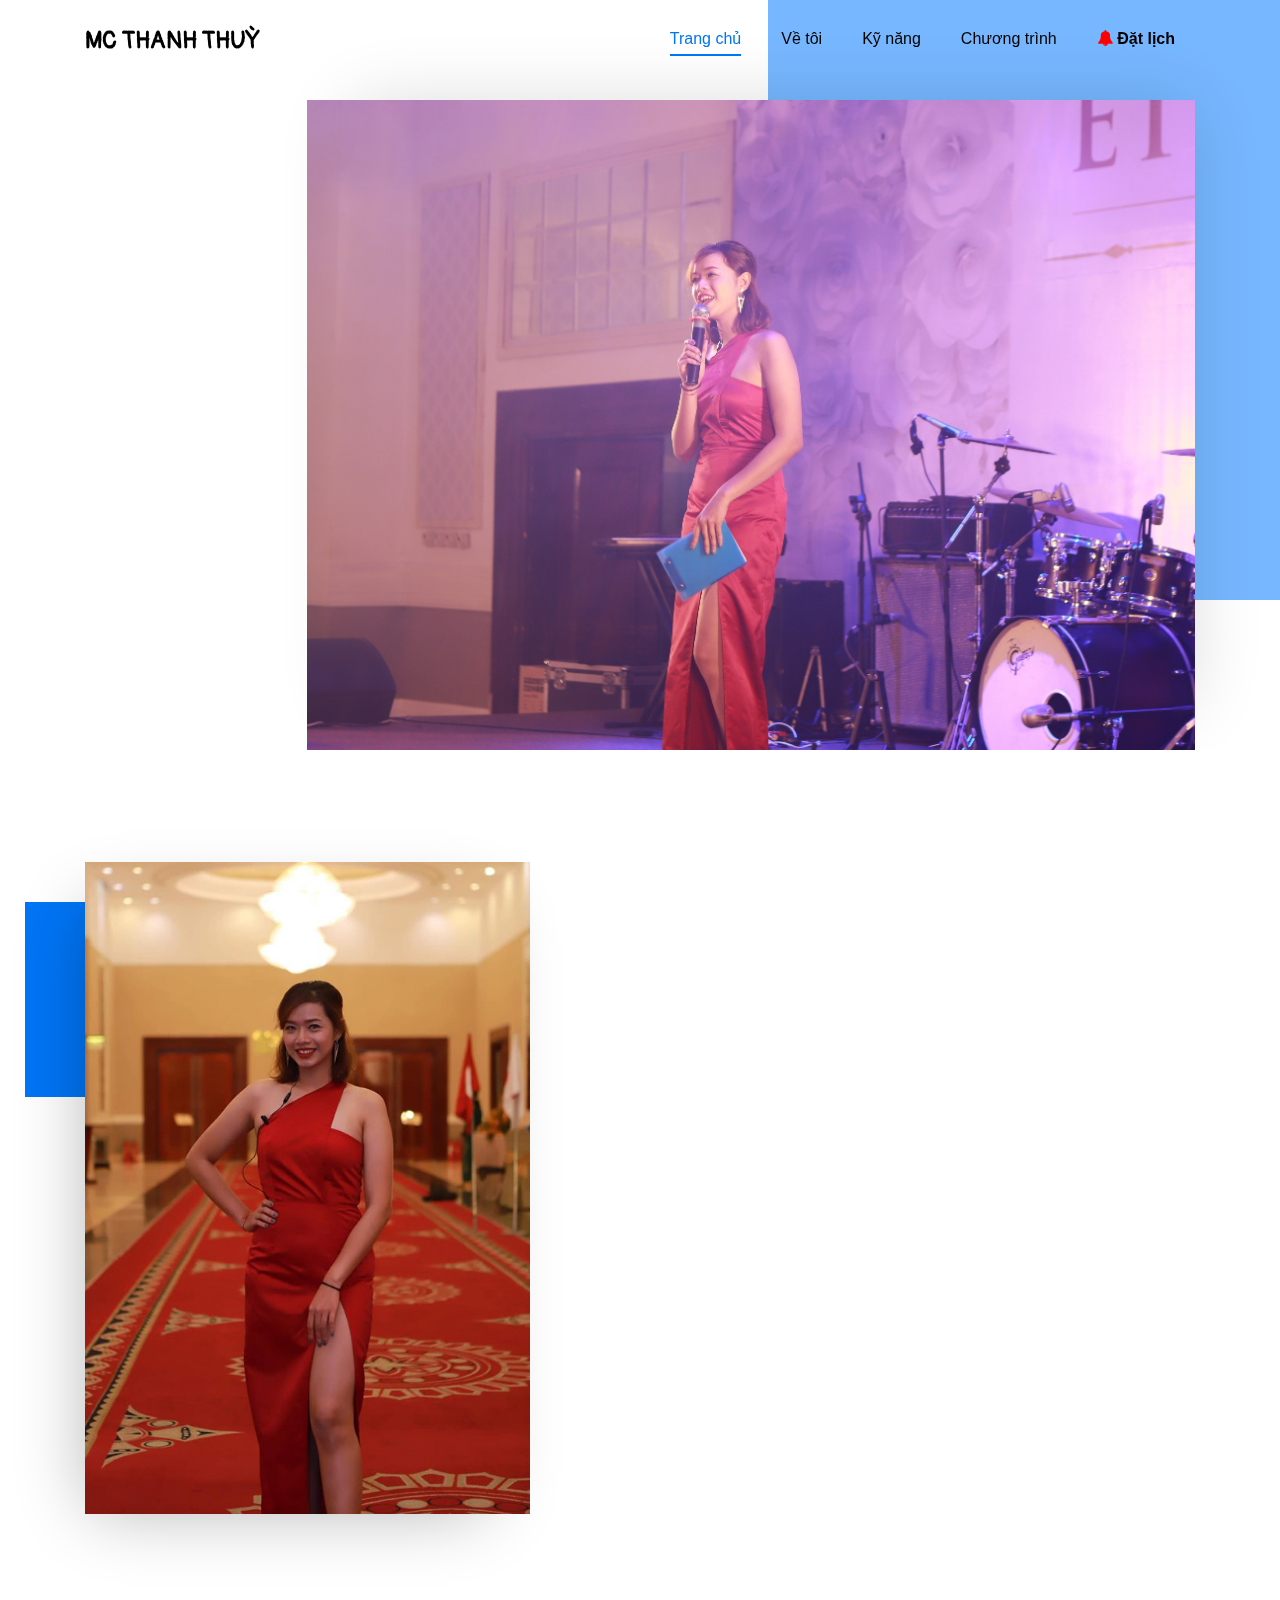
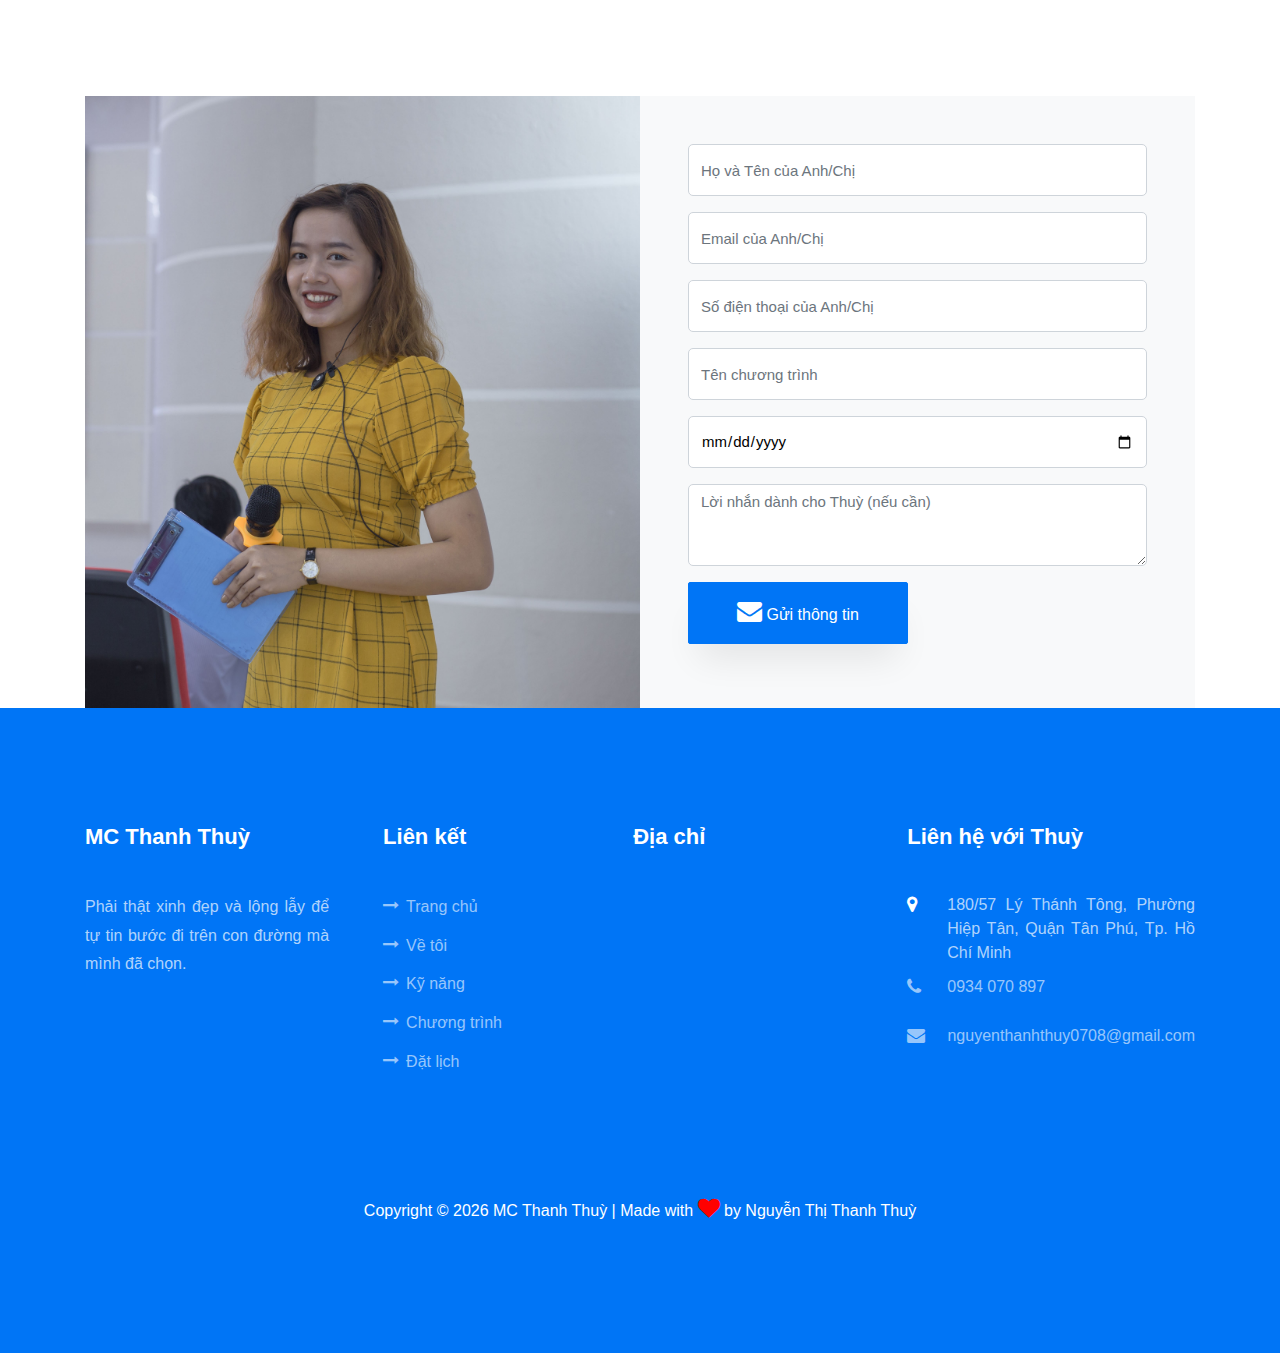
==== commit a3aa7010: "Update" ====
--- a/index.html
+++ b/index.html
@@ -381,7 +381,7 @@
 		          	</div>
 
 		          	<div class="col-md-6 d-flex">
-		          		<div class="img" style="background-image: url(images/about.jpg);"></div>
+		          		<div class="img" style="background-image: url(images/about.JPG);"></div>
 		          	</div>
 		        </div>
 	      	</div>
@@ -448,7 +448,7 @@
 					<div class="modal-body">
 						<div class="row">
 						    <div class="col-md-4">
-						     	<img src="image/success.gif" width="100%">
+						     	<img src="images/success.gif" width="100%">
 						    </div>
 						    <div class="col-md-8">
 						     	<p style="color: red; font-weight: bold; text-align: justify;">Cảm ơn Quý Anh/Chị đã gửi thông tin liên hệ cho Thuỳ. Thông tin này đã được gửi đi thành công!</p>
@@ -471,7 +471,7 @@
 					<div class="modal-body">
 						<div class="row">
 						    <div class="col-md-4">
-						     	<img src="image/fail.gif" width="100%">
+						     	<img src="images/fail.gif" width="100%">
 						    </div>
 						    <div class="col-md-8">
 						     	<p style="color: red; font-weight: bold;">Ops! Đã có lỗi xảy ra, Quý Anh/Chị vui lòng gửi lại giúp Thuỳ.</p>
@@ -503,6 +503,7 @@
 		<script src="js/scrollax.min.js"></script>
 		  
 		<script src="js/main.js"></script>
+		<script src="js/contact.js"></script>
 		<script src='https://www.google.com/recaptcha/api.js'></script>
 
 		<!-- Template by Colorlib, website: https://colorlib.com -->
